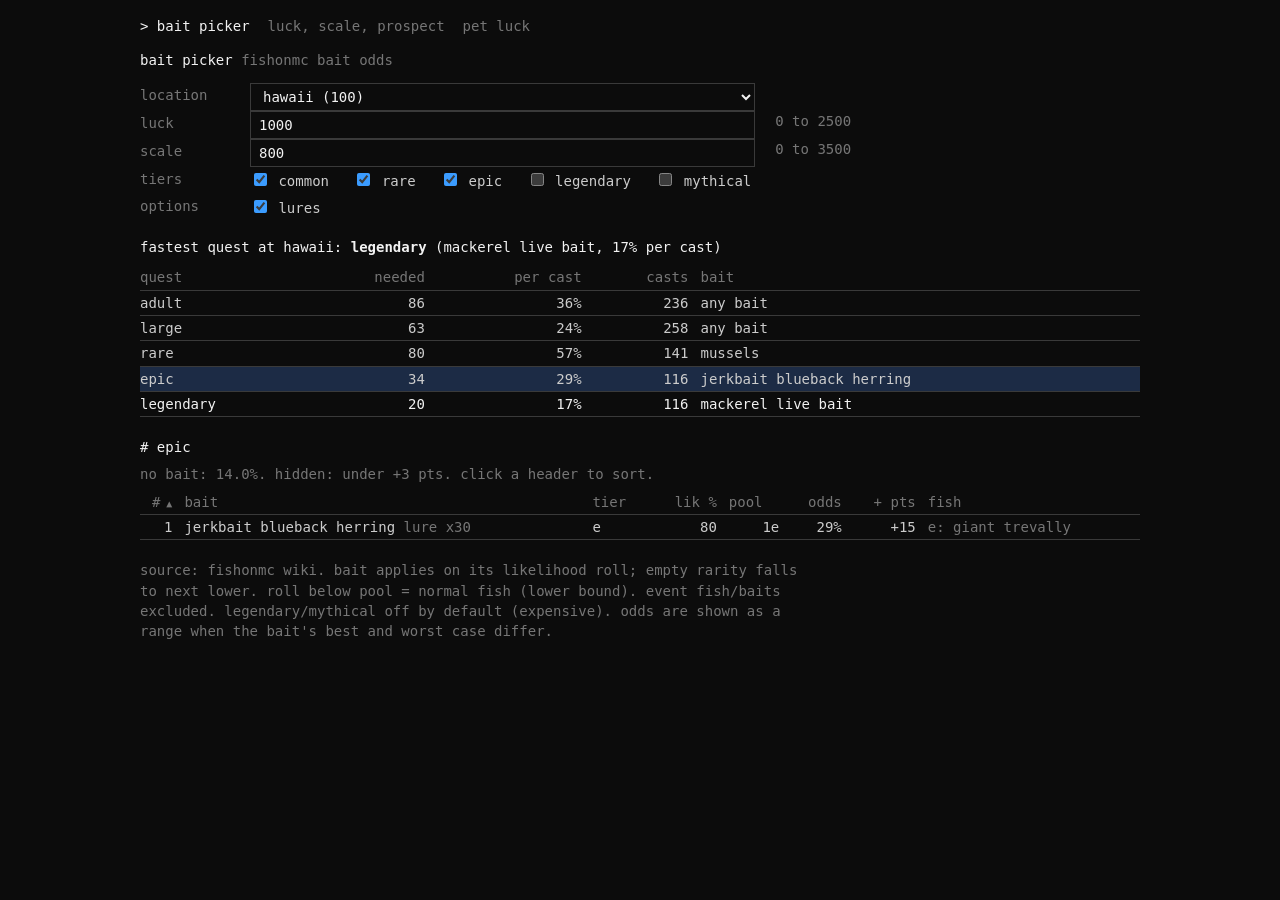
==== index.html @ 38101f25 "lowercase all text" ====
<!doctype html><html lang="en"><head><meta charset="utf-8"><title>bait picker</title>
<meta name="viewport" content="width=device-width,initial-scale=1">
<link rel="stylesheet" href="sheet.css?v=5"></head><body>
<div class="wrap">
<nav><a href="index.html" aria-current=page>Bait picker</a><a href="stats.html">Luck, scale, prospect</a><a href="petluck.html">Pet luck</a></nav>
<h1>Bait Picker <span class="hint">FishOnMC bait odds</span></h1>

<table class="inputs" aria-label="Inputs">
<tr><th scope="row"><label for="loc">Location</label></th><td><select id="loc"></select></td></tr>
<tr><th scope="row"><label for="luck">Luck</label></th><td><input id="luck" type="number" min="0" max="2500" step="25" value="1000" inputmode="numeric"></td><td class="hint" style="border:0;padding-left:8px">0 to 2500</td></tr>
<tr><th scope="row"><label for="scale">Scale</label></th><td><input id="scale" type="number" min="0" max="3500" step="25" value="800" inputmode="numeric"></td><td class="hint" style="border:0;padding-left:8px">0 to 3500</td></tr>
<tr><th scope="row">Tiers</th><td class="chk">
<label><input class="tier" data-t="C" type="checkbox" checked> Common</label>
<label><input class="tier" data-t="R" type="checkbox" checked> Rare</label>
<label><input class="tier" data-t="E" type="checkbox" checked> Epic</label>
<label><input class="tier" data-t="L" type="checkbox"> Legendary</label>
<label><input class="tier" data-t="M" type="checkbox"> Mythical</label></td></tr>
<tr><th scope="row">Options</th><td class="chk"><label><input id="lures" type="checkbox" checked> Lures</label></td></tr>
</table>

<p class="verdict" id="verdict" aria-live="polite"></p>
<div class="scroll"><table class="q" id="cmp" aria-label="Quest comparison"></table></div>

<div class="sec" id="listtitle"></div>
<p class="hint" id="listnote" style="margin:0 0 6px"></p>
<div class="scroll"><table id="list"></table></div>
<button class="more" id="more" hidden></button>

<p class="foot">Source: FishOnMC wiki. Bait applies on its likelihood roll; empty rarity falls to next lower. Roll below pool = normal fish (lower bound). Event fish/baits excluded. Legendary/Mythical off by default (expensive). Odds are shown as a range when the bait's best and worst case differ.</p>
</div>

<script>
const D = {"locs":[{"name":"Cypress Lake","water":"F","level":0,"fish":[["Bluegill",0,"Panfishes","Benthopelagic"],["Redear Sunfish",0,"Panfishes","Demersal"],["Green Sunfish",0,"Panfishes","Benthopelagic"],["Black Bullhead Catfish",0,"Catfishes","Demersal"],["Common Carp",0,"Carps","Benthopelagic"],["Black Crappie",1,"Panfishes","Benthopelagic"],["White Crappie",1,"Panfishes","Demersal"],["Spotted Bass",1,"Basses","Demersal"],["Grass Carp",1,"Carps","Demersal"],["Largemouth Bass",2,"Basses","Benthopelagic"],["Florida Bass",2,"Basses","Benthopelagic"],["Eyespot Bowfin",2,"Bowfins","Demersal"],["Channel Catfish",3,"Catfishes","Demersal"],["Flathead Catfish",4,"Catfishes","Demersal"]]},{"name":"Kenai River","water":"F","level":5,"fish":[["Cutthroat Trout",0,"Trouts","-"],["Pink Salmon",0,"Salmons","-"],["Arctic Grayling",0,"Trouts","-"],["Dolly Varden",0,"Trouts","-"],["Arctic Char",0,"Trouts","-"],["Inconnu",1,"Whitefishes","-"],["Burbot",1,"Cods","-"],["Sockeye Salmon",1,"Salmons","-"],["Rainbow Trout",1,"Trouts","-"],["Lake Trout",2,"Trouts","-"],["Coho Salmon",2,"Salmons","-"],["Chum Salmon",3,"Salmons","-"],["Steelhead",3,"Trouts","-"],["King Salmon",4,"Salmons","-"],["Northern Pike",4,"Pikes","-"]]},{"name":"Lake Biwa","water":"F","level":10,"fish":[["Ayu",0,"Smelts","Demersal"],["Biwa Gudgeon",0,"Gudgeons","Demersal"],["Japanese White Crucian Carp",0,"Carps","Demersal"],["Rock Catfish",0,"Catfishes","Demersal"],["Hasu",0,"Eurasian Minnows","Benthopelagic"],["Common Carp",1,"Carps","Benthopelagic"],["Red-spotted Masu Salmon",1,"Salmons","Benthopelagic"],["Round Crucian Carp",1,"Carps","Benthopelagic"],["Kirikuchi Char",1,"Trouts","Benthopelagic"],["Smallmouth Bass",1,"Basses","Benthopelagic"],["Largemouth Bass",2,"Basses","Benthopelagic"],["Masu Salmon",2,"Salmons","Benthopelagic"],["Whitespotted Char",2,"Trouts","Benthopelagic"],["Biwa Salmon",3,"Salmons","Demersal"],["Kunimasu Salmon",3,"Salmons","Benthopelagic"],["Giant Biwa Catfish",4,"Catfishes","Demersal"]]},{"name":"Murray River","water":"F","level":15,"fish":[["Rendahl's Tandan",0,"Catfishes","Demersal"],["Silver Tandan",0,"Catfishes","Demersal"],["Spangled Perch",0,"Grunters","Demersal"],["Bony Bream",0,"Shads","Pelagic"],["Silver Perch",0,"Grunters","Benthopelagic"],["Two-spined Blackfish",0,"Temperate Perches","Demersal"],["River Blackfish",1,"Temperate Perches","Benthopelagic"],["Macquarie Perch",1,"Temperate Perches","Benthopelagic"],["Eel Tailed Catfish",1,"Catfishes","Demersal"],["Australian Bass",1,"Temperate Perches","Demersal"],["Short-finned Eel",2,"Eels","Benthopelagic"],["Trout Cod",2,"Cods","Demersal"],["Estuary Perch",2,"Temperate Perches","Demersal"],["Speckled Longfin Eel",3,"Eels","Demersal"],["Golden Perch",3,"Temperate Perches","Demersal"],["Murray Cod",4,"Cods","Demersal"]]},{"name":"Everglades","water":"B","level":20,"fish":[["Gafftopsail Catfish",0,"Catfishes","Demersal"],["Atlantic Croaker",0,"Drums","Demersal"],["Spotted Sunfish",0,"Panfishes","Demersal"],["Spotted Bass",0,"Basses","Demersal"],["Shoal Bass",0,"Basses","Benthopelagic"],["Southern Flounder",1,"Flatfishes","Demersal"],["Mangrove Snapper",1,"Snappers","Reef"],["Florida Bass",1,"Basses","Benthopelagic"],["Ruddy Bowfin",2,"Bowfins","Demersal"],["Florida Gar",2,"Gars","Demersal"],["Spotted Seatrout",3,"Drums","Demersal"],["Red Drum",3,"Drums","Demersal"],["Black Drum",4,"Drums","Demersal"],["American Alligator",4,"Reptiles","Demersal"]]},{"name":"Key West","water":"S","level":30,"fish":[["White Grunt",0,"Grunts","Reef"],["Florida Pompano",0,"Jacks","Benthopelagic"],["Lane Snapper",0,"Snappers","Reef"],["Spanish Mackerel",0,"Mackerels","Pelagic"],["Yellowtail Snapper",0,"Snappers","Reef"],["Sheepshead",0,"Seabreams","Reef"],["Blue Runner",0,"Jacks","Reef"],["Schoolmaster Snapper",0,"Snappers","Reef"],["Mutton Snapper",1,"Snappers","Reef"],["Common Snook",1,"Snooks","Reef"],["Mangrove Snapper",1,"Snappers","Reef"],["Hogfish",1,"Wrasses","Reef"],["Crevalle Jack",1,"Jacks","Pelagic"],["Yellow Jack",1,"Jacks","Reef"],["Bonefish",1,"Tarpons","Reef"],["Bonnethead Shark",1,"Sharks","Reef"],["Black Grouper",2,"Groupers","Reef"],["Cobia",2,"Cobia","Reef"],["Wahoo",2,"Mackerels","Pelagic"],["Gag Grouper",2,"Groupers","Reef"],["King Mackerel",2,"Mackerels","Pelagic"],["Permit",2,"Jacks","Reef"],["Great Barracuda",3,"Barracudas","Reef"],["Nurse Shark",3,"Sharks","Reef"],["Mahi Mahi",3,"Mahimahis","Pelagic"],["Tarpon",4,"Tarpons","Reef"],["Bull Shark",4,"Sharks","Reef"],["Goliath Grouper",4,"Groupers","Reef"]]},{"name":"Toledo Bend","water":"F","level":40,"fish":[["Bluegill",0,"Panfishes","-"],["Redear Sunfish",0,"Panfishes","-"],["Green Sunfish",0,"Panfishes","-"],["Longear Sunfish",0,"Panfishes","-"],["Warmouth",0,"Panfishes","-"],["White Bass",0,"Basses","-"],["Black Crappie",0,"Panfishes","-"],["White Crappie",0,"Panfishes","-"],["Common Carp",1,"Carps","-"],["Largemouth Bass",1,"Basses","-"],["Florida Bass",1,"Basses","-"],["Striped Bass",1,"Basses","-"],["Freshwater Drum",1,"Drums","-"],["Grass Pickerel",1,"Pikes","-"],["Channel Catfish",1,"Catfishes","-"],["Redfin Pickerel",1,"Pikes","-"],["Spotted Gar",2,"Gars","-"],["Blue Catfish",2,"Catfishes","-"],["Chain Pickerel",2,"Pikes","-"],["Smallmouth Buffalo",2,"Suckers","-"],["Grass Carp",2,"Carps","-"],["Shovelnose Sturgeon",3,"Sturgeons","-"],["Bigmouth Buffalo",3,"Suckers","-"],["Longnose Gar",3,"Gars","-"],["Flathead Catfish",4,"Catfishes","-"],["Alligator Gar",4,"Gars","-"],["American Paddlefish",4,"Paddlefishes","-"]]},{"name":"Great Lakes","water":"F","level":50,"fish":[["Yellow Perch",0,"Panfishes","Benthopelagic"],["Brook Trout",0,"Trouts","Benthopelagic"],["Pumpkinseed",0,"Panfishes","Benthopelagic"],["Brown Bullhead Catfish",0,"Catfishes","Demersal"],["Yellow Bullhead Catfish",0,"Catfishes","Demersal"],["Cisco",0,"Whitefishes","Pelagic"],["White Perch",0,"Panfishes","Benthopelagic"],["Lake Whitefish",0,"Whitefishes","Benthopelagic"],["Pink Salmon",0,"Salmons","Demersal"],["Smallmouth Bass",1,"Basses","Benthopelagic"],["White Sucker",1,"Suckers","Demersal"],["Brown Trout",1,"Trouts","Pelagic"],["Freshwater Drum",1,"Drums","Demersal"],["Burbot",1,"Cods","Demersal"],["Channel Catfish",1,"Catfishes","Demersal"],["Largemouth Bass",1,"Basses","Benthopelagic"],["Atlantic Salmon",2,"Salmons","Benthopelagic"],["Lake Trout",2,"Trouts","Benthopelagic"],["Walleye",2,"Perches","Benthopelagic"],["Sauger",2,"Perches","Demersal"],["Northern Pike",2,"Pikes","Pelagic"],["Muskellunge",3,"Pikes","Demersal"],["Saugeye",3,"Perches","Demersal"],["Tiger Muskellunge",4,"Pikes","Demersal"],["Lake Sturgeon",4,"Sturgeons","Demersal"]]},{"name":"Danube River","water":"F","level":60,"fish":[["White Bream",0,"Eurasian Minnows","-"],["Roach",0,"Eurasian Minnows","-"],["European Perch",0,"Perches","-"],["Sichel",0,"Eurasian Minnows","-"],["Crucian Carp",0,"Carps","-"],["Tench",1,"Eurasian Minnows","-"],["Freshwater Bream",1,"Eurasian Minnows","-"],["Barbel",1,"Barbels","-"],["European Eel",2,"Eels","-"],["Asp",2,"Eurasian Minnows","-"],["Zander",2,"Perches","-"],["Sevruga Sturgeon",3,"Sturgeons","-"],["Sterlet Sturgeon",3,"Sturgeons","-"],["Common Sturgeon",3,"Sturgeons","-"],["Huchen",4,"Salmons","-"],["Wels Catfish",4,"Catfishes","-"],["Beluga Sturgeon",4,"Sturgeons","-"]]},{"name":"Oil Rig","water":"S","level":65,"fish":[["Red Snapper",0,"Snappers","Reef"],["Scamp Grouper",0,"Groupers","Reef"],["Red Grouper",0,"Groupers","Reef"],["Yellowfin Grouper",0,"Groupers","Reef"],["Greater Amberjack",1,"Jacks","Reef"],["Misty Grouper",1,"Groupers","Demersal"],["Snowy Grouper",1,"Groupers","Demersal"],["Almaco Jack",1,"Jacks","Pelagic"],["Cobia",2,"Cobia","Reef"],["Speckled Hind Grouper",2,"Groupers","Demersal"],["Great Northern Tilefish",2,"Tilefishes","Demersal"],["Wahoo",2,"Mackerels","Pelagic"],["Yellowfin Tuna",3,"Tunas","Pelagic"],["Warsaw Grouper",3,"Groupers","Demersal"],["Cubera Snapper",3,"Snappers","Reef"],["Oceanic Whitetip Shark",4,"Sharks","Pelagic"],["Blue Marlin",4,"Billfishes","Pelagic"]]},{"name":"Amazon River","water":"F","level":70,"fish":[["Red-bellied Piranha",0,"Carnivore Characins","Pelagic"],["Slopehead Catfish",0,"Catfishes","Pelagic"],["Jatuarana",0,"Brycons","Benthopelagic"],["Chachorro",0,"Predatory Characins","Benthopelagic"],["Oscar",0,"Cichlids","Benthopelagic"],["Matrinxa",0,"Brycons","Benthopelagic"],["Biara",0,"Predatory Characins","Pelagic"],["Black Banded Aracu",0,"Herbivore Characins","Benthopelagic"],["Three Spotted Aracu",0,"Herbivore Characins","Benthopelagic"],["Jacunda",0,"Cichlids","Benthopelagic"],["Redeye Piranha",0,"Carnivore Characins","Benthopelagic"],["Silver Piranha",0,"Carnivore Characins","Benthopelagic"],["Silver Drum",0,"Drums","Benthopelagic"],["Smooth Back River Stingray",1,"Rays","Benthopelagic"],["Butterfly Peacock Bass",1,"Cichlids","Benthopelagic"],["Speckled Peacock Bass",1,"Cichlids","Benthopelagic"],["Ripsaw Catfish",1,"Catfishes","Demersal"],["Tambaqui",1,"Herbivore Characins","Benthopelagic"],["Flat Whiskered Catfish",1,"Catfishes","Demersal"],["Bicuda",1,"Predatory Characins","Pelagic"],["Apapa",1,"Herrings","Pelagic"],["Sorubim Catfish",1,"Catfishes","Benthopelagic"],["Leopard Catfish",2,"Catfishes","Benthopelagic"],["Silver Arowana",2,"Bonytongues","Demersal"],["Trahira",2,"Predatory Characins","Benthopelagic"],["Payara",2,"Predatory Characins","Benthopelagic"],["Raspy River Stingray",2,"Rays","Benthopelagic"],["Redtail Catfish",2,"Catfishes","Demersal"],["Gilded Catfish",2,"Catfishes","Demersal"],["Ocellate River Stingray",3,"Rays","Benthopelagic"],["Dourada Catfish",3,"Catfishes","Demersal"],["Golden Dorado",3,"Predatory Characins","Benthopelagic"],["Bull Shark",3,"Sharks","Benthopelagic"],["Piraiba",4,"Catfishes","Demersal"],["Arapaima",4,"Bonytongues","Demersal"],["Electric Eel",4,"Eels","Benthopelagic"],["Black Caiman",4,"Reptiles","Benthopelagic"]]},{"name":"Mediterranean Sea","water":"S","level":80,"fish":[["Atlantic Chub Mackerel",0,"Mackerels","Pelagic"],["Saddled Seabream",0,"Seabreams","Benthopelagic"],["Painted Comber",0,"Seabasses","Demersal"],["Striped Red Mullet",0,"Goatfishes","Demersal"],["Rainbow Wrasse",0,"Wrasses","Reef"],["Atlantic Spotted Flounder",0,"Flatfishes","Demersal"],["Red Mullet",0,"Goatfishes","Demersal"],["Two-banded Seabream",0,"Seabreams","Benthopelagic"],["Sharpsnout Seabream",0,"Seabreams","Benthopelagic"],["Greater Weaver",0,"Weevers","Demersal"],["Red Scorpionfish",0,"Scorpionfishes","Demersal"],["Flathead Grey Mullet",0,"Mullets","Benthopelagic"],["Common Pandora",0,"Seabreams","Benthopelagic"],["Thicklip Grey Mullet",0,"Mullets","Demersal"],["Blue Runner",0,"Jacks","Reef"],["Brown Meagre",1,"Drums","Demersal"],["Gilthead Seabream",1,"Seabreams","Demersal"],["Red Porgy",1,"Seabreams","Benthopelagic"],["European Seabass",1,"Seabasses","Demersal"],["Atlantic Bonito",1,"Tunas","Pelagic"],["Bluespotted Seabream",1,"Seabreams","Benthopelagic"],["European Hake",1,"Cods","Demersal"],["Mediterranean Moray",1,"Eels","Reef"],["John Dory",1,"Dories","Benthopelagic"],["Spanish Ling",2,"Cods","Demersal"],["White Grouper",2,"Groupers","Demersal"],["Common Stingray",2,"Rays","Demersal"],["Blonde Skate",2,"Rays","Demersal"],["Dusky Grouper",2,"Groupers","Reef"],["Turbot",2,"Flatfishes","Demersal"],["Common Dentex",2,"Seabreams","Benthopelagic"],["Leerfish",2,"Jacks","Pelagic"],["Angelshark",3,"Sharks","Demersal"],["Mediterranean Spearfish",3,"Billfishes","Pelagic"],["European Monkfish",3,"Luminescents","Demersal"],["Meagre",3,"Drums","Benthopelagic"],["European Conger",3,"Eels","Demersal"],["Atlantic Bluefin Tuna",4,"Tunas","Pelagic"],["Common Guitarfish",4,"Rays","Demersal"],["Adriatic Sturgeon",4,"Sturgeons","Demersal"]]},{"name":"Cape Cod","water":"S","level":90,"fish":[["Black Sea Bass",0,"Seabasses","Reef"],["Atlantic Mackerel",0,"Mackerels","Pelagic"],["Winter Flounder",0,"Flatfishes","Demersal"],["Bluefish",0,"Seabasses","Pelagic"],["American Shad",0,"Shads","Pelagic"],["Haddock",1,"Cods","Demersal"],["Cusk",1,"Cods","Demersal"],["Summer Flounder",1,"Flatfishes","Demersal"],["Pollock",1,"Cods","Demersal"],["Atlantic Cod",2,"Cods","Benthopelagic"],["Striped Bass",2,"Seabasses","Demersal"],["Wolffish",2,"Wolffishes","Demersal"],["Blue Shark",2,"Sharks","Pelagic"],["Common Thresher",3,"Sharks","Pelagic"],["Atlantic Halibut",3,"Flatfishes","Demersal"],["Porbeagle Shark",3,"Sharks","Pelagic"],["Atlantic Bluefin Tuna",4,"Tunas","Pelagic"],["Shortfin Mako Shark",4,"Sharks","Pelagic"]]},{"name":"Nile River","water":"F","level":95,"fish":[["Assuan Labeo",0,"Carps","Benthopelagic"],["Bebe Mormyrid",0,"Elephantfishes","Demersal"],["African Butter Catfish",0,"Catfishes","Demersal"],["True Big-Scale Tetra",0,"Herbivore Characins","Pelagic"],["Giraffe Catfish",0,"Catfishes","Demersal"],["Redbelly Tilapia",0,"Cichlids","Benthopelagic"],["Mango Tilapia",0,"Cichlids","Demersal"],["Nile Bichir",1,"Bichirs","Demersal"],["Blue Tilapia",1,"Cichlids","Benthopelagic"],["Obscure Snakehead",1,"Snakeheads","Demersal"],["Elephant Snout",1,"Bonytongues","Demersal"],["African Carp",1,"Carps","Benthopelagic"],["Nile Tilapia",1,"Cichlids","Benthopelagic"],["Electric Catfish",2,"Catfishes","Benthopelagic"],["African Arowana",2,"Bonytongues","Pelagic"],["Nile Barb",2,"Carps","Benthopelagic"],["Aba",2,"Bonytongues","Demersal"],["Marbled Lungfish",2,"Lungfishes","Demersal"],["Elongate Tigerfish",3,"Predatory Characins","Pelagic"],["African Sharptooth Catfish",3,"Catfishes","Benthopelagic"],["Vundu",3,"Catfishes","Demersal"],["Nile Perch",4,"Lates Perches","Demersal"],["Nile Crocodile",4,"Reptiles","Benthopelagic"]]},{"name":"Hawaii","water":"S","level":100,"fish":[["Whitespotted Filefish",0,"Reef Fishes","Reef"],["Moorish Idol",0,"Reef Fishes","Reef"],["Raccoon Butterflyfish",0,"Reef Fishes","Reef"],["Bluestriped Snapper",0,"Snappers","Reef"],["Yellowfin Goatfish",0,"Goatfishes","Reef"],["Yellow Tang",0,"Reef Fishes","Reef"],["Hawaiian Pigfish",0,"Hogfishes","Reef"],["Rainbow Runner",0,"Jacks","Reef"],["Spotfin Flyingfish",1,"Flyingfishes","Pelagic"],["Orangemouth Lizardfish",1,"Reef Fishes","Reef"],["Reef Triggerfish",1,"Reef Fishes","Reef"],["Black Triggerfish",1,"Reef Fishes","Reef"],["Chinese Trumpet Fish",1,"Reef Fishes","Reef"],["Kawakawa",1,"Tunas","Pelagic"],["Whitetip Reef Shark",2,"Sharks","Reef"],["Giant Trevally",2,"Trevallies","Reef"],["Shortbill Spearfish",2,"Billfishes","Pelagic"],["Skipjack Tuna",2,"Tunas","Pelagic"],["Big Eye Tuna",3,"Tunas","Pelagic"],["Indo-Pacific Sailfish",3,"Billfishes","Pelagic"],["Spotted Eagleray",3,"Rays","Benthopelagic"],["Tiger Shark",4,"Sharks","Benthopelagic"],["Reef Manta Ray",4,"Rays","Benthopelagic"]]},{"name":"Lofoten Islands","water":"S","level":110,"fish":[["Whiting",0,"Cods","Benthopelagic"],["European Flounder",0,"Flatfishes","Demersal"],["Common Dab",0,"Flatfishes","Demersal"],["Blue Whiting",0,"Cods","Pelagic"],["Fourbeard Rockling",0,"Cods","Demersal"],["Witch Flounder",0,"Flatfishes","Demersal"],["Norway Pout",0,"Cods","Benthopelagic"],["Atlantic Herring",0,"Herrings","Benthopelagic"],["Atlantic Mackerel",0,"Mackerels","Pelagic"],["Haddock",1,"Cods","Demersal"],["European Pollack",1,"Cods","Benthopelagic"],["Saithe",1,"Cods","Demersal"],["Cusk",1,"Cods","Demersal"],["European Plaice",1,"Flatfishes","Demersal"],["Lumpfish",1,"Lumpfishes","Benthopelagic"],["Atlantic Salmon",2,"Salmons","Benthopelagic"],["Golden Redfish",2,"Scorpionfishes","Pelagic"],["Common Ling",2,"Cods","Demersal"],["Blue Ling",2,"Cods","Demersal"],["Greenland Halibut",2,"Flatfishes","Benthopelagic"],["Northern Wolffish",2,"Wolffishes","Benthopelagic"],["Atlantic Cod",3,"Cods","Benthopelagic"],["Opah",3,"Lampriformes","Pelagic"],["Porbeagle Shark",3,"Sharks","Pelagic"],["Spotted Wolffish",3,"Wolffishes","Demersal"],["Atlantic Halibut",4,"Flatfishes","Demersal"],["Greenland Shark",4,"Sharks","Benthopelagic"],["Atlantic Bluefin Tuna",4,"Tunas","Pelagic"]]},{"name":"Cairns","water":"S","level":120,"fish":[["Crimson Snapper",0,"Snappers","Reef"],["Doublespotted Queenfish",0,"Drums","Reef"],["Mangrove Red Snapper",0,"Snappers","Reef"],["Russell's Snapper",0,"Snappers","Reef"],["Malabar Blood Snapper",0,"Snappers","Reef"],["Camouflage Grouper",0,"Groupers","Reef"],["Greasy Grouper",0,"Groupers","Reef"],["Brown-marbled Grouper",0,"Groupers","Reef"],["Rusty Jobfish",0,"Snappers","Reef"],["Broad-barred King Mackerel",0,"Mackerels","Pelagic"],["Australian Bonito",0,"Tunas","Pelagic"],["Australian Spotted Mackerel",0,"Mackerels","Pelagic"],["Rainbow Runner",1,"Jacks","Reef"],["Whitetip Reef Shark",1,"Sharks","Reef"],["Pike Eel",1,"Eels","Demersal"],["Coral Trout",1,"Groupers","Reef"],["Yellowspotted Trevally",1,"Trevallies","Reef"],["Bluefin Trevally",1,"Trevallies","Reef"],["Golden Trevally",1,"Trevallies","Reef"],["Dusky Flathead",1,"Flatheads","Demersal"],["Bigeye Trevally",1,"Trevallies","Reef"],["Longtail Tuna",1,"Tunas","Pelagic"],["Red Emperor",2,"Snappers","Reef"],["Australasian Snapper",2,"Snappers","Reef"],["Bigfin Reef Squid",2,"Squids","Demersal"],["Potato Grouper",2,"Groupers","Reef"],["Gray Reef Shark",2,"Sharks","Reef"],["King Threadfin",2,"Threadfins","Demersal"],["Dogtooth Tuna",2,"Tunas","Reef"],["Giant Trevally",2,"Trevallies","Reef"],["Sand Tiger Shark",3,"Sharks","Reef"],["Silvertip Shark",3,"Sharks","Reef"],["Humphead Wrasse",3,"Wrasses","Reef"],["Indo-Pacific Sailfish",3,"Billfishes","Pelagic"],["Yellowfin Tuna",3,"Tunas","Pelagic"],["Oceanic Whitetip Shark",3,"Sharks","Pelagic"],["Striped Marlin",3,"Billfishes","Pelagic"],["Sicklefin Lemon Shark",4,"Sharks","Reef"],["Tiger Shark",4,"Sharks","Benthopelagic"],["Queensland Grouper",4,"Groupers","Reef"],["Southern Bluefin Tuna",4,"Tunas","Pelagic"],["Black Marlin",4,"Billfishes","Pelagic"]]}],"baits":[{"name":"Bread","kind":"bait","rar":"C","water":"F","lik":70,"size":0,"targets":["Carps","Eurasian Minnows","Suckers","Cichlids"]},{"name":"Dough Balls","kind":"bait","rar":"C","water":"F","lik":60,"size":0,"targets":["Carps","Cichlids"]},{"name":"Pink Salmon Roe","kind":"bait","rar":"C","water":"F","lik":60,"size":0,"targets":["Salmons"]},{"name":"Worms","kind":"bait","rar":"C","water":"F","lik":70,"size":0,"targets":["Panfishes","Drums","Perches","Eurasian Minnows","Barbels","Temperate Perches","Cichlids"]},{"name":"Zebra Mussels","kind":"bait","rar":"C","water":"F","lik":60,"size":0,"targets":["Catfishes","Drums"]},{"name":"Banana Chunks","kind":"bait","rar":"R","water":"F","lik":70,"size":0,"targets":["Herbivore Characins"]},{"name":"Chicken Nugget","kind":"bait","rar":"R","water":"F","lik":70,"size":1,"targets":["Catfishes"]},{"name":"Cut Shad","kind":"bait","rar":"R","water":"F","lik":75,"size":0,"targets":["Catfishes"]},{"name":"French Fry","kind":"bait","rar":"R","water":"F","lik":70,"size":0,"targets":["Catfishes","Carps"]},{"name":"Minnow Live Bait","kind":"bait","rar":"R","water":"F","lik":75,"size":0,"targets":["Basses","Pikes","Perches"]},{"name":"Nightcrawler","kind":"bait","rar":"R","water":"F","lik":80,"size":0,"targets":["Panfishes","Eurasian Minnows","Temperate Perches","Perches","Basses","Trouts","Drums"]},{"name":"Shiner Live Bait","kind":"bait","rar":"R","water":"F","lik":75,"size":0,"targets":["Basses","Pikes"]},{"name":"Small Chunk Of Meat","kind":"bait","rar":"R","water":"F","lik":75,"size":2,"targets":["Catfishes","Eels","Rays","Reptiles"]},{"name":"Sweet Corn","kind":"bait","rar":"R","water":"F","lik":70,"size":0,"targets":["Carps","Suckers"]},{"name":"Trout Dough","kind":"bait","rar":"R","water":"F","lik":70,"size":0,"targets":["Trouts"]},{"name":"Chicken Liver","kind":"bait","rar":"E","water":"F","lik":80,"size":2,"targets":["Catfishes"]},{"name":"Chinook Salmon Roe","kind":"bait","rar":"E","water":"F","lik":80,"size":0,"targets":["Salmons"]},{"name":"Cut Bream","kind":"bait","rar":"E","water":"F","lik":80,"size":2,"targets":["Catfishes","Eels"]},{"name":"Cut Carp","kind":"bait","rar":"E","water":"F","lik":80,"size":2,"targets":["Catfishes","Gars"]},{"name":"Cut Roach","kind":"bait","rar":"E","water":"F","lik":80,"size":2,"targets":["Zander","Northern Pike"]},{"name":"Nightcrawlers","kind":"bait","rar":"E","water":"F","lik":85,"size":3,"targets":["Sturgeons","Catfishes"]},{"name":"Shad Live Bait","kind":"bait","rar":"E","water":"F","lik":80,"size":1,"targets":["Basses"]},{"name":"Carp Head","kind":"bait","rar":"L","water":"F","lik":90,"size":4,"targets":["Catfishes","Gars"]},{"name":"Large Chunk Of Meat","kind":"bait","rar":"L","water":"F","lik":90,"size":4,"targets":["Bonytongues","Sharks"]},{"name":"Rotten Chicken","kind":"bait","rar":"L","water":"F","lik":90,"size":3,"targets":["American Alligator","Black Caiman","Nile Crocodile"]},{"name":"Clam","kind":"bait","rar":"C","water":"S","lik":65,"size":0,"targets":["Seabreams","Snappers","Reef Fishes","Drums"]},{"name":"Grass Shrimp","kind":"bait","rar":"C","water":"S","lik":0,"size":0,"targets":["*"]},{"name":"Sand Flea","kind":"bait","rar":"C","water":"S","lik":70,"size":0,"targets":["Jacks","Seabreams","Drums"]},{"name":"Sand Shrimp","kind":"bait","rar":"C","water":"S","lik":60,"size":0,"targets":["Flatfishes","Surfperches","Drums","Seabreams"]},{"name":"Sand Worm","kind":"bait","rar":"C","water":"S","lik":60,"size":0,"targets":["Wrasses","Mullets","Surfperches","Drums","Seabasses"]},{"name":"Scallop","kind":"bait","rar":"C","water":"S","lik":65,"size":0,"targets":["Seabreams","Snappers","Reef Fishes"]},{"name":"Small Cut Squid","kind":"bait","rar":"C","water":"S","lik":70,"size":0,"targets":["Snappers","Flatfishes","Seabasses","Grunts","Jacks","Seabreams","Mullets"]},{"name":"Cut Octopus","kind":"bait","rar":"R","water":"S","lik":80,"size":0,"targets":["@Demersal"]},{"name":"Fiddler Crab","kind":"bait","rar":"R","water":"S","lik":70,"size":0,"targets":["Drums","Seabreams"]},{"name":"Herring Live Bait","kind":"bait","rar":"R","water":"S","lik":75,"size":0,"targets":["Flatfishes","Seabasses","Cods"]},{"name":"Medium Cut Squid","kind":"bait","rar":"R","water":"S","lik":75,"size":0,"targets":["Mackerels","Snooks","Tarpons","Groupers","Wrasses"]},{"name":"Menhaden Live Bait","kind":"bait","rar":"R","water":"S","lik":75,"size":0,"targets":["Jacks","Mackerels"]},{"name":"Mullet Live Bait","kind":"bait","rar":"R","water":"S","lik":75,"size":0,"targets":["Seabasses","Groupers","Eels","Jacks"]},{"name":"Mussels","kind":"bait","rar":"R","water":"S","lik":75,"size":0,"targets":["Seabreams","Snappers","Reef Fishes","Drums"]},{"name":"Small Chunk Of Bonito Cutbait","kind":"bait","rar":"R","water":"S","lik":70,"size":0,"targets":["Snappers","Jacks"]},{"name":"White Shrimp","kind":"bait","rar":"R","water":"S","lik":75,"size":0,"targets":["Seabreams","Snappers","Jacks","Grunts","Wrasses","Reef Fishes"]},{"name":"Cut Mullet","kind":"bait","rar":"E","water":"S","lik":85,"size":0,"targets":["Cobia","Jacks","Groupers","Seabasses"]},{"name":"Mackerel Live Bait","kind":"bait","rar":"E","water":"S","lik":80,"size":0,"targets":["Billfishes","Trevallies","Tunas"]},{"name":"Pinfish Live Bait","kind":"bait","rar":"E","water":"S","lik":80,"size":0,"targets":["Cubera Snapper","Cobia","Greater Amberjack","Red Drum","Common Snook","Spotted Seatrout","Great Barracuda"]},{"name":"Sardine Live Bait","kind":"bait","rar":"E","water":"S","lik":80,"size":0,"targets":["Snappers"]},{"name":"Ballyhoo Live Bait","kind":"bait","rar":"L","water":"S","lik":95,"size":0,"targets":["@Pelagic"]},{"name":"Bonito Live Bait","kind":"bait","rar":"L","water":"S","lik":90,"size":0,"targets":["Trevallies","Billfishes","Sharks"]},{"name":"Cownose Ray Cutbait","kind":"bait","rar":"L","water":"S","lik":90,"size":3,"targets":["Sharks"]},{"name":"Large Chunk Of Bonito Cutbait","kind":"bait","rar":"L","water":"S","lik":90,"size":4,"targets":["Sharks"]},{"name":"Large Cut Squid","kind":"bait","rar":"L","water":"S","lik":90,"size":0,"targets":["Sharks","Groupers","Tunas"]},{"name":"Salmon Head","kind":"bait","rar":"L","water":"S","lik":90,"size":3,"targets":["Atlantic Halibut","Pacific Halibut"]},{"name":"Bardi Grub","kind":"bait","rar":"R","water":"Murray River","lik":75,"size":0,"targets":["Murray Cod","Golden Perch","Silver Perch","Trout Cod"]},{"name":"Chicken Scraps","kind":"bait","rar":"R","water":"Amazon River","lik":70,"size":0,"targets":["Carnivore Characins"]},{"name":"Cut Piranha","kind":"bait","rar":"R","water":"Amazon River","lik":70,"size":2,"targets":["Catfishes","Rays"]},{"name":"Sand Eel","kind":"bait","rar":"R","water":"Cape Cod","lik":75,"size":0,"targets":["Striped Bass","Bluefish","Winter Flounder","Summer Flounder"]},{"name":"Florida Crawfish","kind":"bait","rar":"E","water":"Everglades","lik":85,"size":0,"targets":["Basses","Drums","Catfishes"]},{"name":"Lambari Live Bait","kind":"bait","rar":"E","water":"Amazon River","lik":80,"size":0,"targets":["Predatory Characins"]},{"name":"Louisiana Crawfish","kind":"bait","rar":"E","water":"Toledo Bend","lik":85,"size":0,"targets":["Basses","Drums","Catfishes"]},{"name":"Mozzarella Cube","kind":"bait","rar":"E","water":"Murray River","lik":80,"size":0,"targets":["Murray Cod"]},{"name":"Rusty Crawfish","kind":"bait","rar":"E","water":"Great Lakes","lik":80,"size":0,"targets":["Basses","Perches"]},{"name":"Yabby Crawfish","kind":"bait","rar":"E","water":"Murray River","lik":80,"size":0,"targets":["Murray Cod","Trout Cod","Golden Perch"]},{"name":"Murray Crawfish","kind":"bait","rar":"L","water":"Murray River","lik":90,"size":4,"targets":["Cods"]},{"name":"Crankbait (Tiger Craw / Smokin' Shad)","kind":"lure","rar":"R","water":"F","lik":70,"size":2,"targets":["Basses"]},{"name":"Roostertail Fire Tiger","kind":"lure","rar":"R","water":"F","lik":80,"size":1,"targets":["Basses","Panfishes","Trouts","Perches","Temperate Perches","Pikes"]},{"name":"Roostertail Bubblegum","kind":"lure","rar":"R","water":"F","lik":70,"size":1,"targets":["Trouts","Panfishes"]},{"name":"Roostertail White Chartreuse","kind":"lure","rar":"R","water":"F","lik":70,"size":1,"targets":["Largemouth Bass","Smallmouth Bass","Sauger","Walleye"]},{"name":"Crankbait Bluegill","kind":"lure","rar":"E","water":"F","lik":80,"size":1,"targets":["Basses","Perches","Pikes"]},{"name":"Spinner Bait Chartreuse","kind":"lure","rar":"E","water":"F","lik":80,"size":2,"targets":["Northern Pike","Muskellunge","Tiger Muskellunge"]},{"name":"Frog Leopard","kind":"lure","rar":"E","water":"F","lik":80,"size":2,"targets":["Largemouth Bass","Florida Bass"]},{"name":"Spinnerbait White Shad","kind":"lure","rar":"L","water":"F","lik":90,"size":2,"targets":["Basses"]},{"name":"Spinner Bait Golden Shiner","kind":"lure","rar":"L","water":"F","lik":90,"size":2,"targets":["Northern Pike","Muskellunge","Tiger Muskellunge"]},{"name":"Frog Rainforest Yellow","kind":"lure","rar":"L","water":"F","lik":90,"size":2,"targets":["Largemouth Bass","Florida Bass"]},{"name":"Glide Bait Rainbow Trout","kind":"lure","rar":"L","water":"F","lik":100,"size":3,"targets":["Smallmouth Bass","Lake Trout","Northern Pike","Muskellunge","Tiger Muskellunge"]},{"name":"Diving Plug Olive","kind":"lure","rar":"L","water":"F","lik":100,"size":3,"targets":["Largemouth Bass","Smallmouth Bass","Speckled Peacock Bass","Butterfly Peacock Bass"]},{"name":"Diving Plug Fire Tiger / Banana","kind":"lure","rar":"L","water":"F","lik":100,"size":0,"targets":["Northern Pike","Zander","Golden Perch","Murray Cod","Speckled Peacock Bass","Butterfly Peacock Bass","Trahira"]},{"name":"Popper Black Magic","kind":"lure","rar":"L","water":"F","lik":100,"size":0,"targets":["Largemouth Bass","Smallmouth Bass"]},{"name":"Popper Ghost","kind":"lure","rar":"L","water":"F","lik":100,"size":0,"targets":["Northern Pike","Muskellunge","Tiger Muskellunge"]},{"name":"Glide Bait Crystal","kind":"lure","rar":"M","water":"F","lik":100,"size":5,"targets":["Northern Pike","Muskellunge","Tiger Muskellunge"]},{"name":"Glide Bait Bluegill","kind":"lure","rar":"M","water":"F","lik":100,"size":5,"targets":["Largemouth Bass","Smallmouth Bass"]},{"name":"Bucktail Jig Chartreuse","kind":"lure","rar":"E","water":"S","lik":80,"size":0,"targets":["Common Snook","Red Drum","Spotted Seatrout"]},{"name":"Bucktail Jig Dark Shad","kind":"lure","rar":"E","water":"S","lik":80,"size":0,"targets":["Spotted Seatrout","Striped Bass","Bluefish"]},{"name":"Bucktail Jig Ghost","kind":"lure","rar":"E","water":"S","lik":90,"size":0,"targets":["Common Snook","Spotted Seatrout","Red Drum","Striped Bass","Bluefish","Cobia","Mangrove Snapper","Mutton Snapper"]},{"name":"Jerkbait Blueback Herring","kind":"lure","rar":"E","water":"S","lik":80,"size":0,"targets":["Trevallies","Tarpons","Snooks","Mackerels"]},{"name":"Jerkbait Redhead","kind":"lure","rar":"E","water":"S","lik":80,"size":0,"targets":["Common Snook","Red Drum"]},{"name":"Saltwater Spoon Gold","kind":"lure","rar":"E","water":"S","lik":80,"size":0,"targets":["Barracudas","Mackerels","Jacks","Seabasses"]},{"name":"Saltwater Spoon Silver","kind":"lure","rar":"E","water":"S","lik":85,"size":0,"targets":["Barracudas","Mackerels","Jacks","Seabasses","Drums"]},{"name":"Jerkbait Mullet","kind":"lure","rar":"L","water":"S","lik":90,"size":0,"targets":["Trevallies","Tarpons","Snooks","Mackerels"]},{"name":"Marlin Lure Blue","kind":"lure","rar":"L","water":"S","lik":90,"size":0,"targets":["Tunas"]},{"name":"Marlin Lure Mini Mahi","kind":"lure","rar":"L","water":"S","lik":90,"size":0,"targets":["Mahimahis"]},{"name":"Marlin Lure Purple","kind":"lure","rar":"L","water":"S","lik":90,"size":0,"targets":["Billfishes"]},{"name":"Marlin Lure Blue Green","kind":"lure","rar":"M","water":"S","lik":100,"size":5,"targets":["Billfishes"]},{"name":"Frog Dark Rainforest","kind":"lure","rar":"E","water":"Amazon River","lik":80,"size":2,"targets":["Butterfly Peacock Bass","Speckled Peacock Bass"]},{"name":"Spinner Bait Lime","kind":"lure","rar":"L","water":"Murray River","lik":90,"size":2,"targets":["Murray Cod"]},{"name":"Popper Volcano","kind":"lure","rar":"L","water":"Amazon River","lik":100,"size":0,"targets":["Speckled Peacock Bass","Butterfly Peacock Bass"]}]};
const RN=["Common","Rare","Epic","Legendary","Mythical"], RL=["C","R","E","L","M"];
const TIER={C:0,R:1,E:2,L:3,M:4};
const USES=[["Crankbait (Tiger",30],["Roostertail",20],["Crankbait Bluegill",30],["Spinner Bait Chartreuse",50],["Frog Leopard",30],["Spinnerbait White Shad",50],["Spinner Bait Golden",50],["Frog Rainforest",30],["Glide Bait",50],["Diving Plug",40],["Popper",40],["Bucktail",25],["Jerkbait",30],["Saltwater Spoon",25],["Marlin Lure Blue Green",50],["Marlin Lure",30],["Frog Dark",30],["Spinner Bait Lime",50]];
const uses=n=>{for(const [k,v] of USES) if(n.startsWith(k)) return v;};
const ALIAS={"Spotted Sea Trout":"Spotted Seatrout"};
const $=id=>document.getElementById(id);
const pct=x=>(x*100).toFixed(x>=0.095||x===0?0:1)+"%";
const pct1=x=>(x*100).toFixed(1)+"%";

function odds(l){let p=[55-l*.02,30+l*.002,10+l*.004,4+l*.006,1+l*.008].map(x=>Math.max(0,x));const s=p.reduce((a,b)=>a+b,0);return p.map(x=>x/s);}
function sizeOdds(s){
  let baby,juv,adult;
  if(s<=1052){baby=20-s*.019;juv=40-s*.008;adult=30+s*.008;}
  else if(s<=2222){baby=0;juv=60-s*.027;adult=30+s*.008;}
  else{baby=0;juv=0;adult=90-s*.019;}
  const large=9.98+s*.018, gig=.02+s*.001;
  let a=[baby,juv,adult,large,gig].map(x=>Math.max(0,x)/100);
  const t=a.reduce((x,y)=>x+y,0);return a.map(x=>x/t);
}
const matches=(t,f)=>t==="*"||(t[0]==="@"?f[3]===t.slice(1):(t==="Peacock Bass species"?f[0].includes("Peacock Bass"):(t===f[2]||t===f[0]||ALIAS[t]===f[0])));
function usable(b,loc){const w=loc.water;if(b.water==="F"||b.water==="S")return w==="B"||w===b.water;return b.water===loc.name;}
function pool(b,loc){const cnt=[0,0,0,0,0],names=[[],[],[],[],[]];
  for(const f of loc.fish){if(b.targets.some(t=>matches(t,f))){cnt[f[1]]++;names[f[1]].push(f[0]);}}return {cnt,names};}
function outcome(cnt,lik,luck){
  // zeb (fishonmc staff): the rarity is rolled first, then the likelihood is checked. Pool fish at that rarity are used, else the next lower rarity with one. A roll below the whole pool only reaches higher rarities 'at a much lesser chance' (no number given, so UP=0), else a normal fish of the rolled rarity.
  const UP=0;
  const p=odds(luck),L=lik/100;
  const res=[0,1,2,3,4].map(r=>{for(let q=r;q>=0;q--) if(cnt[q]>0) return q;return null;});
  const low=cnt.findIndex(n=>n>0);
  const fl=[0,0,0,0,0];
  for(let r=0;r<5;r++){
    if(res[r]!==null){fl[res[r]]+=L*p[r];fl[r]+=(1-L)*p[r];}
    else{const q=L*Math.pow(UP,low-r);fl[low]+=q*p[r];fl[r]+=(1-q)*p[r];}
  }
  return {fl,ce:fl.slice()};
}
const poolStr=c=>c.map((n,i)=>n?n+RL[i]:"").filter(Boolean).join(" ")||"-";
let state={quest:"Epic",showAll:false,sort:"rk",dir:1};
const XPCAP=31.62, xpMax=l=>Math.min(XPCAP,21.714+0.2093*l+0.0266*l*l);
const KCAT={Epic:[0.553,1.2],Rare:[1.303,1.2],Adult:[3.665,0.92],Large:[2.675,0.92],Legendary:[0.738,1]};
const modelReq=(q,l)=>KCAT[q]?Math.min(q==="Legendary"?20:1e9,Math.round(KCAT[q][0]*Math.pow(xpMax(l),KCAT[q][1]))):"";
const QUESTS=["Adult","Large","Rare","Epic","Legendary"];
const QX={Rare:1,Epic:2,Legendary:3};

const tiersOn=()=>{const o={};document.querySelectorAll(".tier").forEach(c=>o[c.dataset.t]=c.checked);return o;};
function candidates(loc,luck,X,lures){
  const T=tiersOn();
  const base=odds(luck)[X];const rows=[];
  for(const b of D.baits){
    if(!usable(b,loc)||b.lik===0) continue; if(!lures&&b.kind==="lure") continue; if(!T[b.rar]) continue;
    const {cnt,names}=pool(b,loc); if(!cnt.some(n=>n)) continue;
    const o=outcome(cnt,b.lik,luck);
    rows.push({b,cnt,names,fl:o.fl[X],ce:o.ce[X],mid:(o.fl[X]+o.ce[X])/2,base});
  }
  const g=new Map();
  for(const r of rows){const k=[r.cnt.join(),r.b.lik,r.b.rar,r.b.kind].join("|");if(!g.has(k)){r.alts=[];g.set(k,r);}else g.get(k).alts.push(r.b.name);}
  const reps=[...g.values()];
  reps.sort((a,b)=>b.mid-a.mid||TIER[a.b.rar]-TIER[b.b.rar]||a.b.name.localeCompare(b.b.name));
  return reps;
}

// typed number: out of range or empty shows red, the calculation uses the clamped value
function readNum(id){
  const el=$(id),lo=+el.min,hi=+el.max,raw=el.value.trim(),v=Number(raw);
  const ok=raw!==""&&isFinite(v)&&v>=lo&&v<=hi;
  el.classList.toggle("bad",!ok);
  return Math.min(hi,Math.max(lo,isFinite(v)&&raw!==""?v:lo));
}
const esc=s=>String(s).replace(/[&<>"]/g,c=>({"&":"&amp;","<":"&lt;",">":"&gt;",'"':"&quot;"}[c]));
const COLS=[["rk","#",1],["name","Bait",0],["tier","Tier",0],["lik","Lik %",1],["pool","Pool",0],["odds","Odds",1],["up","+ pts",1],["fish","Fish",0]];

function saveHash(){
  const p=new URLSearchParams({loc:$("loc").value,luck:$("luck").value,scale:$("scale").value,
    tiers:RL.filter(t=>document.querySelector(`.tier[data-t=${t}]`).checked).join(""),lures:$("lures").checked?1:0,quest:state.quest});
  try{history.replaceState(null,"","#"+p);}catch(e){}
}
function loadHash(){
  const p=new URLSearchParams(location.hash.slice(1));
  if(p.has("loc")&&D.locs.some(l=>l.name===p.get("loc"))) $("loc").value=p.get("loc");
  if(p.has("luck")) $("luck").value=p.get("luck");
  if(p.has("scale")) $("scale").value=p.get("scale");
  if(p.has("tiers")) document.querySelectorAll(".tier").forEach(c=>c.checked=p.get("tiers").includes(c.dataset.t));
  if(p.has("lures")) $("lures").checked=p.get("lures")==="1";
  if(QUESTS.includes(p.get("quest"))) state.quest=p.get("quest");
}

function render(){
  const loc=D.locs.find(l=>l.name===$("loc").value), luck=readNum("luck"), scale=readNum("scale");
  const lures=$("lures").checked;
  const lvl=15;
  const req={};for(const q of QUESTS) req[q]=modelReq(q,lvl);
  const so=sizeOdds(scale), ro=odds(luck);
  const adult=so[2], large=so[3];

  const best={};
  for(const q of ["Rare","Epic","Legendary"]){const c=candidates(loc,luck,QX[q],lures);const base=ro[QX[q]];
    best[q]=c.length&&c[0].mid>base+.0005?{val:c[0].mid,name:c[0].b.name}:{val:base,name:"no bait beats the base odds"};}
  const vals={Adult:adult,Large:large,Rare:best.Rare.val,Epic:best.Epic.val,Legendary:best.Legendary.val};
  const casts={};for(const q of QUESTS) casts[q]=req[q]/vals[q];
  const known=QUESTS.filter(q=>isFinite(casts[q])&&vals[q]>0);
  const top=known.length?known.reduce((a,b)=>casts[b]<casts[a]?b:a):Object.keys(vals).reduce((a,b)=>vals[b]>vals[a]?b:a);

  const how=(top==="Adult"||top==="Large")?"no bait":best[top].name;
  $("verdict").innerHTML=`Fastest quest at ${esc(loc.name)}: <strong>${top}</strong> (${esc(how)}, ${pct(vals[top])} per cast)`;

  $("cmp").innerHTML=`<thead><tr><th>Quest</th><th class="n">Needed</th><th class="n">Per cast</th><th class="n">Casts</th><th>Bait</th></tr></thead><tbody>`+
    QUESTS.map(q=>`<tr data-q="${q}" tabindex="0" aria-selected="${q===state.quest}"${q===top?' class="top"':""}><td>${q}</td><td class="n">${req[q]}</td><td class="n">${pct(vals[q])}</td><td class="n">${isFinite(casts[q])?Math.round(casts[q]):"-"}</td><td>${q==="Adult"||q==="Large"?"any bait":esc(best[q].name)}</td></tr>`).join("")+`</tbody>`;
  document.querySelectorAll("#cmp tbody tr").forEach(r=>{
    const pick=()=>{state.quest=r.dataset.q;state.showAll=false;render();};
    r.onclick=pick;r.onkeydown=e=>{if(e.key==="Enter"||e.key===" "){e.preventDefault();pick();}};});

  const q=state.quest;
  $("listtitle").textContent=q;
  const L=$("list"), more=$("more");
  if(q==="Adult"||q==="Large"){
    $("listnote").textContent=`No bait effect on size. ${pct1(q==="Adult"?adult:large)} of casts.`;
    L.innerHTML="";more.hidden=true;saveHash();return;
  }
  const X=QX[q], c=candidates(loc,luck,X,lures), base=ro[X];
  $("listnote").textContent=`No bait: ${pct1(base)}. Hidden: under +3 pts. Click a header to sort.`;
  const rows=c.filter(r=>r.mid-base>=.03).map((r,i)=>({r,rk:i+1,name:r.b.name,tier:TIER[r.b.rar],lik:r.b.lik,pool:poolStr(r.cnt),odds:r.mid,up:r.mid-base,
    fish:RL.map((t,k)=>r.names[k].length?t+": "+r.names[k].join(", "):"").filter(Boolean).join(" · ")+(r.alts.length?" · same: "+r.alts.join(", "):"")}));
  rows.sort((a,b)=>{const x=a[state.sort],y=b[state.sort];return (typeof x==="string"?x.localeCompare(y):x-y)*state.dir||a.rk-b.rk;});
  const lim=state.showAll?rows.length:12;
  L.innerHTML=`<thead><tr>`+COLS.map(([k,t,n])=>`<th class="s${n?" n":""}" data-k="${k}" tabindex="0"${state.sort===k?` aria-sort="${state.dir>0?"ascending":"descending"}"`:""}>${t}</th>`).join("")+`</tr></thead><tbody>`+
    (rows.slice(0,lim).map(({r,rk,name,tier,lik,pool,odds,up,fish})=>{const rng=Math.abs(r.ce-r.fl)>.005;
      return `<tr><td class="n">${rk}</td><td>${esc(name)}${r.b.kind==="lure"?` <span class="hint">lure x${uses(name)}</span>`:""}</td><td>${RL[tier]}</td><td class="n">${lik}</td><td class="n">${pool}</td><td class="n">${rng?pct(r.fl)+" to "+pct(r.ce):pct(r.fl)}</td><td class="n">+${(up*100).toFixed(0)}</td><td class="fish">${esc(fish)}</td></tr>`;}).join("")||`<tr><td colspan="8" class="hint">Nothing beats base odds</td></tr>`)+`</tbody>`;
  L.querySelectorAll("th.s").forEach(h=>{
    const go=()=>{const k=h.dataset.k;if(state.sort===k)state.dir=-state.dir;else{state.sort=k;state.dir=(k==="name"||k==="tier"||k==="pool"||k==="rk")?1:-1;}render();};
    h.onclick=go;h.onkeydown=e=>{if(e.key==="Enter")go();};});
  if(rows.length>12){more.hidden=false;more.textContent=state.showAll?"Top 12":`All ${rows.length}`;more.onclick=()=>{state.showAll=!state.showAll;render();};}else more.hidden=true;
  saveHash();
}
$("loc").innerHTML=D.locs.map(l=>`<option value="${esc(l.name)}">${esc(l.name)} (${l.level})</option>`).join("");
$("loc").value="Hawaii";
loadHash();
document.querySelectorAll(".tier").forEach(c=>c.addEventListener("input",()=>{state.showAll=false;render();}));
for(const id of ["loc","luck","scale","lures"]) $(id).addEventListener("input",()=>{state.showAll=false;render();});
render();
</script>
</body></html>
---- sheet.css ----
:root{color-scheme:dark;--bg:#0c0c0c;--fg:#cccccc;--muted:#767676;--line:#3a3a3a;--head:#0c0c0c;--sel:#1c2b45;--bad:#ff5f56;--cell:#0c0c0c;--acc:#3b9cff;--hl:#f2f2f2}
*{box-sizing:border-box}
body{text-transform:lowercase;margin:0;padding:16px;background:var(--bg);color:var(--fg);font:14px/1.45 Consolas,"Cascadia Mono",Menlo,"DejaVu Sans Mono",ui-monospace,monospace}
.wrap{max-width:1000px;margin:0 auto}
h1{font-size:14px;margin:0 0 12px;font-weight:400;color:var(--hl)}
nav{display:flex;flex-wrap:wrap;gap:4px 18px;margin:0 0 14px}
nav a{color:var(--muted);text-decoration:none}
nav a:hover{color:var(--hl)}
nav a[aria-current]{color:var(--hl)}
nav a[aria-current]::before{content:"> "}
table{border-collapse:collapse;width:100%}
th,td{border:0;border-bottom:1px solid var(--line);padding:2px 12px 2px 0;text-align:left;vertical-align:top}
th{font-weight:400;color:var(--muted);white-space:nowrap}
th.n,td.n,.num{text-align:right;font-variant-numeric:tabular-nums}
th.s{cursor:pointer;user-select:none}
th.s:hover{color:var(--hl)}
th.s[aria-sort=ascending]::after{content:" \25B2";font-size:10px}
th.s[aria-sort=descending]::after{content:" \25BC";font-size:10px}
.inputs{width:auto;margin-bottom:16px}
.inputs th,.inputs td{border:0}
.inputs th{width:110px}
.inputs td{padding:0 12px 0 0}
.inputs input[type=number],.inputs select{width:100%;min-width:200px;border:1px solid var(--line);border-radius:0;padding:3px 8px;background:var(--cell);color:var(--hl);font:inherit;text-transform:inherit;height:28px}
.inputs input:focus,.inputs select:focus{outline:1px solid var(--acc);outline-offset:-1px}
.inputs input.bad{border-color:var(--bad);color:var(--bad)}
.inputs td.chk{padding:3px 0}
.inputs td.chk label{margin-right:16px;white-space:nowrap}
.inputs td.hint,.inputs td.hint[style]{border:0;padding-left:0}
input[type=checkbox]{accent-color:var(--acc)}
.hint{color:var(--muted)}
.verdict{margin:0 0 8px;color:var(--hl)}
.q tbody tr{cursor:pointer}
.q tbody tr:hover{background:#161616}
.q tbody tr[aria-selected=true]{background:var(--sel)}
.q tr.top td{color:var(--hl)}
.sec{margin:20px 0 6px;color:var(--hl)}
.sec::before{content:"# "}
.scroll{overflow-x:auto}
tr.you td{background:var(--sel);color:var(--hl)}
.fish{color:var(--muted)}
.more{margin-top:8px;font:inherit;padding:2px 10px;border:1px solid var(--line);border-radius:0;background:var(--bg);color:var(--fg);cursor:pointer}
.more:hover{color:var(--hl);border-color:var(--muted)}
.foot{color:var(--muted);max-width:80ch;margin-top:20px}
::selection{background:var(--sel)}
@media (prefers-reduced-motion:reduce){*{transition:none!important}}
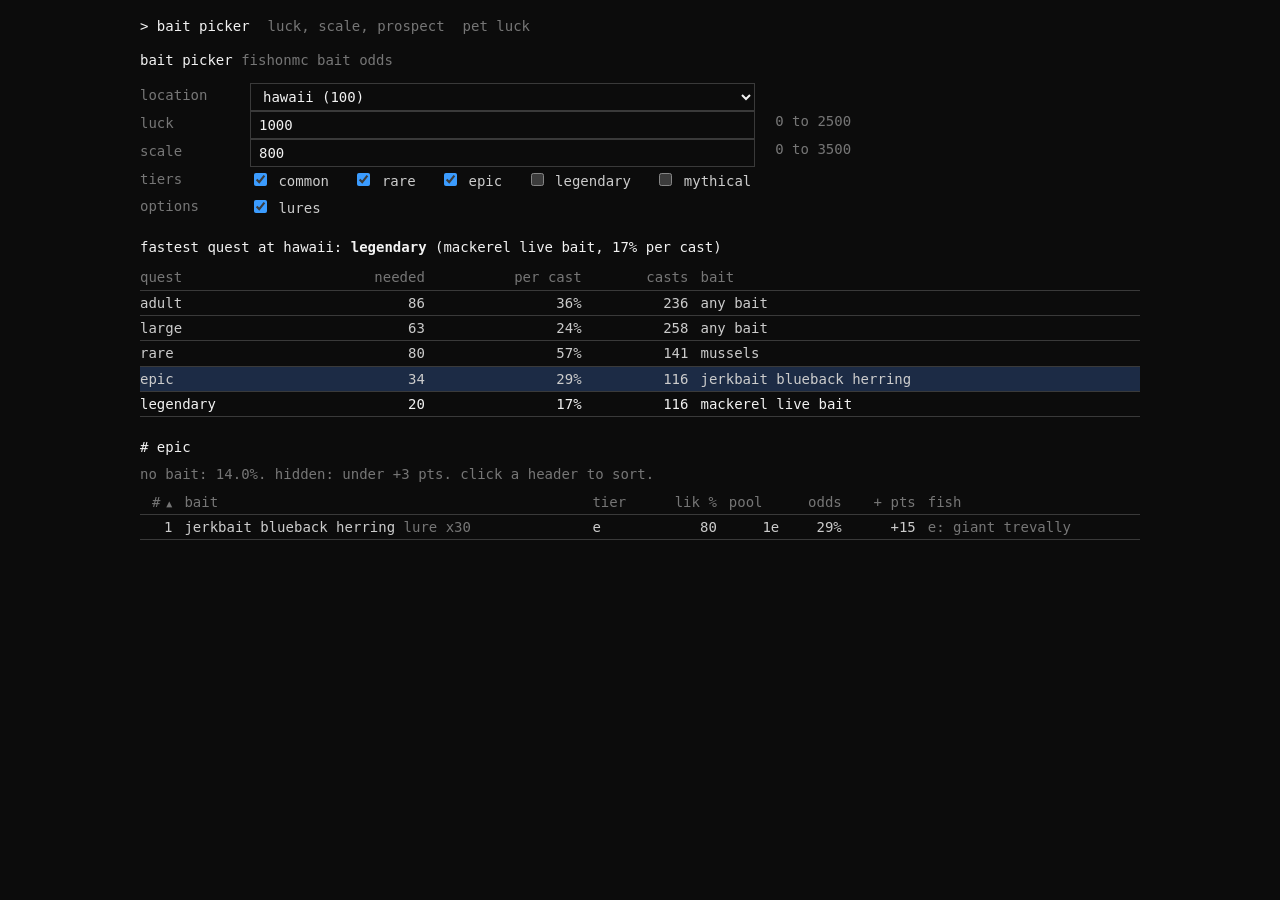
==== commit 2d51805a: "remove the source line at the bottom of each page" ====
--- a/index.html
+++ b/index.html
@@ -1,6 +1,6 @@
 <!doctype html><html lang="en"><head><meta charset="utf-8"><title>bait picker</title>
 <meta name="viewport" content="width=device-width,initial-scale=1">
-<link rel="stylesheet" href="sheet.css?v=5"></head><body>
+<link rel="stylesheet" href="sheet.css?v=6"></head><body>
 <div class="wrap">
 <nav><a href="index.html" aria-current=page>Bait picker</a><a href="stats.html">Luck, scale, prospect</a><a href="petluck.html">Pet luck</a></nav>
 <h1>Bait Picker <span class="hint">FishOnMC bait odds</span></h1>
@@ -26,7 +26,6 @@
 <div class="scroll"><table id="list"></table></div>
 <button class="more" id="more" hidden></button>
 
-<p class="foot">Source: FishOnMC wiki. Bait applies on its likelihood roll; empty rarity falls to next lower. Roll below pool = normal fish (lower bound). Event fish/baits excluded. Legendary/Mythical off by default (expensive). Odds are shown as a range when the bait's best and worst case differ.</p>
 </div>
 
 <script>
--- a/sheet.css
+++ b/sheet.css
@@ -40,6 +40,5 @@
 .fish{color:var(--muted)}
 .more{margin-top:8px;font:inherit;padding:2px 10px;border:1px solid var(--line);border-radius:0;background:var(--bg);color:var(--fg);cursor:pointer}
 .more:hover{color:var(--hl);border-color:var(--muted)}
-.foot{color:var(--muted);max-width:80ch;margin-top:20px}
 ::selection{background:var(--sel)}
 @media (prefers-reduced-motion:reduce){*{transition:none!important}}
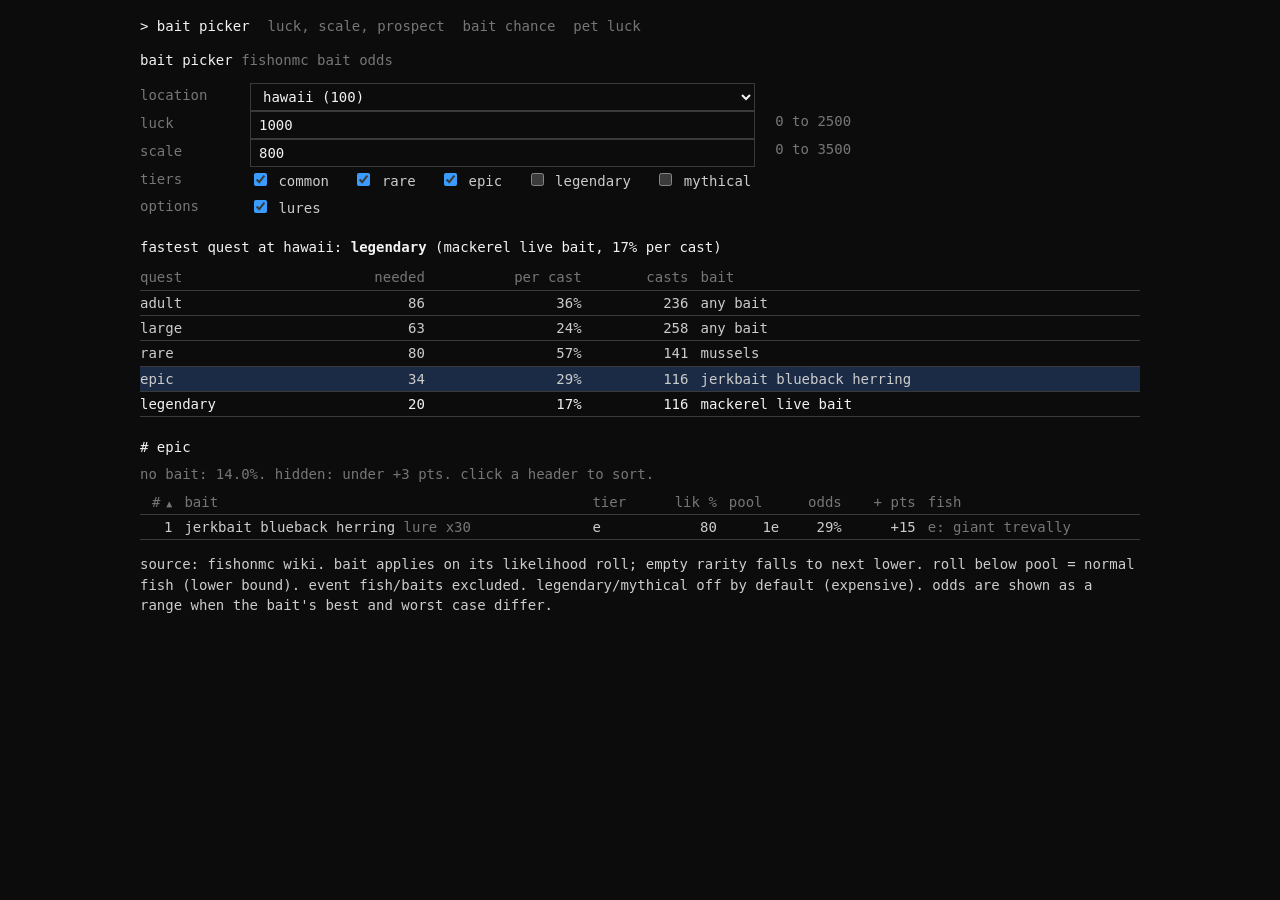
==== commit cc0602fb: "Add bait chance page: per-rarity result of a bait with luck and bait effectiveness Move bait data to" ====
--- a/index.html
+++ b/index.html
@@ -1,8 +1,8 @@
 <!doctype html><html lang="en"><head><meta charset="utf-8"><title>bait picker</title>
 <meta name="viewport" content="width=device-width,initial-scale=1">
-<link rel="stylesheet" href="sheet.css?v=6"></head><body>
+<link rel="stylesheet" href="sheet.css?v=5"></head><body>
 <div class="wrap">
-<nav><a href="index.html" aria-current=page>Bait picker</a><a href="stats.html">Luck, scale, prospect</a><a href="petluck.html">Pet luck</a></nav>
+<nav><a href="index.html" aria-current=page>Bait picker</a><a href="stats.html">Luck, scale, prospect</a><a href="baitchance.html">Bait chance</a><a href="petluck.html">Pet luck</a></nav>
 <h1>Bait Picker <span class="hint">FishOnMC bait odds</span></h1>
 
 <table class="inputs" aria-label="Inputs">
@@ -26,10 +26,11 @@
 <div class="scroll"><table id="list"></table></div>
 <button class="more" id="more" hidden></button>
 
+<p class="foot">Source: FishOnMC wiki. Bait applies on its likelihood roll; empty rarity falls to next lower. Roll below pool = normal fish (lower bound). Event fish/baits excluded. Legendary/Mythical off by default (expensive). Odds are shown as a range when the bait's best and worst case differ.</p>
 </div>
 
+<script src="data.js?v=1"></script>
 <script>
-const D = {"locs":[{"name":"Cypress Lake","water":"F","level":0,"fish":[["Bluegill",0,"Panfishes","Benthopelagic"],["Redear Sunfish",0,"Panfishes","Demersal"],["Green Sunfish",0,"Panfishes","Benthopelagic"],["Black Bullhead Catfish",0,"Catfishes","Demersal"],["Common Carp",0,"Carps","Benthopelagic"],["Black Crappie",1,"Panfishes","Benthopelagic"],["White Crappie",1,"Panfishes","Demersal"],["Spotted Bass",1,"Basses","Demersal"],["Grass Carp",1,"Carps","Demersal"],["Largemouth Bass",2,"Basses","Benthopelagic"],["Florida Bass",2,"Basses","Benthopelagic"],["Eyespot Bowfin",2,"Bowfins","Demersal"],["Channel Catfish",3,"Catfishes","Demersal"],["Flathead Catfish",4,"Catfishes","Demersal"]]},{"name":"Kenai River","water":"F","level":5,"fish":[["Cutthroat Trout",0,"Trouts","-"],["Pink Salmon",0,"Salmons","-"],["Arctic Grayling",0,"Trouts","-"],["Dolly Varden",0,"Trouts","-"],["Arctic Char",0,"Trouts","-"],["Inconnu",1,"Whitefishes","-"],["Burbot",1,"Cods","-"],["Sockeye Salmon",1,"Salmons","-"],["Rainbow Trout",1,"Trouts","-"],["Lake Trout",2,"Trouts","-"],["Coho Salmon",2,"Salmons","-"],["Chum Salmon",3,"Salmons","-"],["Steelhead",3,"Trouts","-"],["King Salmon",4,"Salmons","-"],["Northern Pike",4,"Pikes","-"]]},{"name":"Lake Biwa","water":"F","level":10,"fish":[["Ayu",0,"Smelts","Demersal"],["Biwa Gudgeon",0,"Gudgeons","Demersal"],["Japanese White Crucian Carp",0,"Carps","Demersal"],["Rock Catfish",0,"Catfishes","Demersal"],["Hasu",0,"Eurasian Minnows","Benthopelagic"],["Common Carp",1,"Carps","Benthopelagic"],["Red-spotted Masu Salmon",1,"Salmons","Benthopelagic"],["Round Crucian Carp",1,"Carps","Benthopelagic"],["Kirikuchi Char",1,"Trouts","Benthopelagic"],["Smallmouth Bass",1,"Basses","Benthopelagic"],["Largemouth Bass",2,"Basses","Benthopelagic"],["Masu Salmon",2,"Salmons","Benthopelagic"],["Whitespotted Char",2,"Trouts","Benthopelagic"],["Biwa Salmon",3,"Salmons","Demersal"],["Kunimasu Salmon",3,"Salmons","Benthopelagic"],["Giant Biwa Catfish",4,"Catfishes","Demersal"]]},{"name":"Murray River","water":"F","level":15,"fish":[["Rendahl's Tandan",0,"Catfishes","Demersal"],["Silver Tandan",0,"Catfishes","Demersal"],["Spangled Perch",0,"Grunters","Demersal"],["Bony Bream",0,"Shads","Pelagic"],["Silver Perch",0,"Grunters","Benthopelagic"],["Two-spined Blackfish",0,"Temperate Perches","Demersal"],["River Blackfish",1,"Temperate Perches","Benthopelagic"],["Macquarie Perch",1,"Temperate Perches","Benthopelagic"],["Eel Tailed Catfish",1,"Catfishes","Demersal"],["Australian Bass",1,"Temperate Perches","Demersal"],["Short-finned Eel",2,"Eels","Benthopelagic"],["Trout Cod",2,"Cods","Demersal"],["Estuary Perch",2,"Temperate Perches","Demersal"],["Speckled Longfin Eel",3,"Eels","Demersal"],["Golden Perch",3,"Temperate Perches","Demersal"],["Murray Cod",4,"Cods","Demersal"]]},{"name":"Everglades","water":"B","level":20,"fish":[["Gafftopsail Catfish",0,"Catfishes","Demersal"],["Atlantic Croaker",0,"Drums","Demersal"],["Spotted Sunfish",0,"Panfishes","Demersal"],["Spotted Bass",0,"Basses","Demersal"],["Shoal Bass",0,"Basses","Benthopelagic"],["Southern Flounder",1,"Flatfishes","Demersal"],["Mangrove Snapper",1,"Snappers","Reef"],["Florida Bass",1,"Basses","Benthopelagic"],["Ruddy Bowfin",2,"Bowfins","Demersal"],["Florida Gar",2,"Gars","Demersal"],["Spotted Seatrout",3,"Drums","Demersal"],["Red Drum",3,"Drums","Demersal"],["Black Drum",4,"Drums","Demersal"],["American Alligator",4,"Reptiles","Demersal"]]},{"name":"Key West","water":"S","level":30,"fish":[["White Grunt",0,"Grunts","Reef"],["Florida Pompano",0,"Jacks","Benthopelagic"],["Lane Snapper",0,"Snappers","Reef"],["Spanish Mackerel",0,"Mackerels","Pelagic"],["Yellowtail Snapper",0,"Snappers","Reef"],["Sheepshead",0,"Seabreams","Reef"],["Blue Runner",0,"Jacks","Reef"],["Schoolmaster Snapper",0,"Snappers","Reef"],["Mutton Snapper",1,"Snappers","Reef"],["Common Snook",1,"Snooks","Reef"],["Mangrove Snapper",1,"Snappers","Reef"],["Hogfish",1,"Wrasses","Reef"],["Crevalle Jack",1,"Jacks","Pelagic"],["Yellow Jack",1,"Jacks","Reef"],["Bonefish",1,"Tarpons","Reef"],["Bonnethead Shark",1,"Sharks","Reef"],["Black Grouper",2,"Groupers","Reef"],["Cobia",2,"Cobia","Reef"],["Wahoo",2,"Mackerels","Pelagic"],["Gag Grouper",2,"Groupers","Reef"],["King Mackerel",2,"Mackerels","Pelagic"],["Permit",2,"Jacks","Reef"],["Great Barracuda",3,"Barracudas","Reef"],["Nurse Shark",3,"Sharks","Reef"],["Mahi Mahi",3,"Mahimahis","Pelagic"],["Tarpon",4,"Tarpons","Reef"],["Bull Shark",4,"Sharks","Reef"],["Goliath Grouper",4,"Groupers","Reef"]]},{"name":"Toledo Bend","water":"F","level":40,"fish":[["Bluegill",0,"Panfishes","-"],["Redear Sunfish",0,"Panfishes","-"],["Green Sunfish",0,"Panfishes","-"],["Longear Sunfish",0,"Panfishes","-"],["Warmouth",0,"Panfishes","-"],["White Bass",0,"Basses","-"],["Black Crappie",0,"Panfishes","-"],["White Crappie",0,"Panfishes","-"],["Common Carp",1,"Carps","-"],["Largemouth Bass",1,"Basses","-"],["Florida Bass",1,"Basses","-"],["Striped Bass",1,"Basses","-"],["Freshwater Drum",1,"Drums","-"],["Grass Pickerel",1,"Pikes","-"],["Channel Catfish",1,"Catfishes","-"],["Redfin Pickerel",1,"Pikes","-"],["Spotted Gar",2,"Gars","-"],["Blue Catfish",2,"Catfishes","-"],["Chain Pickerel",2,"Pikes","-"],["Smallmouth Buffalo",2,"Suckers","-"],["Grass Carp",2,"Carps","-"],["Shovelnose Sturgeon",3,"Sturgeons","-"],["Bigmouth Buffalo",3,"Suckers","-"],["Longnose Gar",3,"Gars","-"],["Flathead Catfish",4,"Catfishes","-"],["Alligator Gar",4,"Gars","-"],["American Paddlefish",4,"Paddlefishes","-"]]},{"name":"Great Lakes","water":"F","level":50,"fish":[["Yellow Perch",0,"Panfishes","Benthopelagic"],["Brook Trout",0,"Trouts","Benthopelagic"],["Pumpkinseed",0,"Panfishes","Benthopelagic"],["Brown Bullhead Catfish",0,"Catfishes","Demersal"],["Yellow Bullhead Catfish",0,"Catfishes","Demersal"],["Cisco",0,"Whitefishes","Pelagic"],["White Perch",0,"Panfishes","Benthopelagic"],["Lake Whitefish",0,"Whitefishes","Benthopelagic"],["Pink Salmon",0,"Salmons","Demersal"],["Smallmouth Bass",1,"Basses","Benthopelagic"],["White Sucker",1,"Suckers","Demersal"],["Brown Trout",1,"Trouts","Pelagic"],["Freshwater Drum",1,"Drums","Demersal"],["Burbot",1,"Cods","Demersal"],["Channel Catfish",1,"Catfishes","Demersal"],["Largemouth Bass",1,"Basses","Benthopelagic"],["Atlantic Salmon",2,"Salmons","Benthopelagic"],["Lake Trout",2,"Trouts","Benthopelagic"],["Walleye",2,"Perches","Benthopelagic"],["Sauger",2,"Perches","Demersal"],["Northern Pike",2,"Pikes","Pelagic"],["Muskellunge",3,"Pikes","Demersal"],["Saugeye",3,"Perches","Demersal"],["Tiger Muskellunge",4,"Pikes","Demersal"],["Lake Sturgeon",4,"Sturgeons","Demersal"]]},{"name":"Danube River","water":"F","level":60,"fish":[["White Bream",0,"Eurasian Minnows","-"],["Roach",0,"Eurasian Minnows","-"],["European Perch",0,"Perches","-"],["Sichel",0,"Eurasian Minnows","-"],["Crucian Carp",0,"Carps","-"],["Tench",1,"Eurasian Minnows","-"],["Freshwater Bream",1,"Eurasian Minnows","-"],["Barbel",1,"Barbels","-"],["European Eel",2,"Eels","-"],["Asp",2,"Eurasian Minnows","-"],["Zander",2,"Perches","-"],["Sevruga Sturgeon",3,"Sturgeons","-"],["Sterlet Sturgeon",3,"Sturgeons","-"],["Common Sturgeon",3,"Sturgeons","-"],["Huchen",4,"Salmons","-"],["Wels Catfish",4,"Catfishes","-"],["Beluga Sturgeon",4,"Sturgeons","-"]]},{"name":"Oil Rig","water":"S","level":65,"fish":[["Red Snapper",0,"Snappers","Reef"],["Scamp Grouper",0,"Groupers","Reef"],["Red Grouper",0,"Groupers","Reef"],["Yellowfin Grouper",0,"Groupers","Reef"],["Greater Amberjack",1,"Jacks","Reef"],["Misty Grouper",1,"Groupers","Demersal"],["Snowy Grouper",1,"Groupers","Demersal"],["Almaco Jack",1,"Jacks","Pelagic"],["Cobia",2,"Cobia","Reef"],["Speckled Hind Grouper",2,"Groupers","Demersal"],["Great Northern Tilefish",2,"Tilefishes","Demersal"],["Wahoo",2,"Mackerels","Pelagic"],["Yellowfin Tuna",3,"Tunas","Pelagic"],["Warsaw Grouper",3,"Groupers","Demersal"],["Cubera Snapper",3,"Snappers","Reef"],["Oceanic Whitetip Shark",4,"Sharks","Pelagic"],["Blue Marlin",4,"Billfishes","Pelagic"]]},{"name":"Amazon River","water":"F","level":70,"fish":[["Red-bellied Piranha",0,"Carnivore Characins","Pelagic"],["Slopehead Catfish",0,"Catfishes","Pelagic"],["Jatuarana",0,"Brycons","Benthopelagic"],["Chachorro",0,"Predatory Characins","Benthopelagic"],["Oscar",0,"Cichlids","Benthopelagic"],["Matrinxa",0,"Brycons","Benthopelagic"],["Biara",0,"Predatory Characins","Pelagic"],["Black Banded Aracu",0,"Herbivore Characins","Benthopelagic"],["Three Spotted Aracu",0,"Herbivore Characins","Benthopelagic"],["Jacunda",0,"Cichlids","Benthopelagic"],["Redeye Piranha",0,"Carnivore Characins","Benthopelagic"],["Silver Piranha",0,"Carnivore Characins","Benthopelagic"],["Silver Drum",0,"Drums","Benthopelagic"],["Smooth Back River Stingray",1,"Rays","Benthopelagic"],["Butterfly Peacock Bass",1,"Cichlids","Benthopelagic"],["Speckled Peacock Bass",1,"Cichlids","Benthopelagic"],["Ripsaw Catfish",1,"Catfishes","Demersal"],["Tambaqui",1,"Herbivore Characins","Benthopelagic"],["Flat Whiskered Catfish",1,"Catfishes","Demersal"],["Bicuda",1,"Predatory Characins","Pelagic"],["Apapa",1,"Herrings","Pelagic"],["Sorubim Catfish",1,"Catfishes","Benthopelagic"],["Leopard Catfish",2,"Catfishes","Benthopelagic"],["Silver Arowana",2,"Bonytongues","Demersal"],["Trahira",2,"Predatory Characins","Benthopelagic"],["Payara",2,"Predatory Characins","Benthopelagic"],["Raspy River Stingray",2,"Rays","Benthopelagic"],["Redtail Catfish",2,"Catfishes","Demersal"],["Gilded Catfish",2,"Catfishes","Demersal"],["Ocellate River Stingray",3,"Rays","Benthopelagic"],["Dourada Catfish",3,"Catfishes","Demersal"],["Golden Dorado",3,"Predatory Characins","Benthopelagic"],["Bull Shark",3,"Sharks","Benthopelagic"],["Piraiba",4,"Catfishes","Demersal"],["Arapaima",4,"Bonytongues","Demersal"],["Electric Eel",4,"Eels","Benthopelagic"],["Black Caiman",4,"Reptiles","Benthopelagic"]]},{"name":"Mediterranean Sea","water":"S","level":80,"fish":[["Atlantic Chub Mackerel",0,"Mackerels","Pelagic"],["Saddled Seabream",0,"Seabreams","Benthopelagic"],["Painted Comber",0,"Seabasses","Demersal"],["Striped Red Mullet",0,"Goatfishes","Demersal"],["Rainbow Wrasse",0,"Wrasses","Reef"],["Atlantic Spotted Flounder",0,"Flatfishes","Demersal"],["Red Mullet",0,"Goatfishes","Demersal"],["Two-banded Seabream",0,"Seabreams","Benthopelagic"],["Sharpsnout Seabream",0,"Seabreams","Benthopelagic"],["Greater Weaver",0,"Weevers","Demersal"],["Red Scorpionfish",0,"Scorpionfishes","Demersal"],["Flathead Grey Mullet",0,"Mullets","Benthopelagic"],["Common Pandora",0,"Seabreams","Benthopelagic"],["Thicklip Grey Mullet",0,"Mullets","Demersal"],["Blue Runner",0,"Jacks","Reef"],["Brown Meagre",1,"Drums","Demersal"],["Gilthead Seabream",1,"Seabreams","Demersal"],["Red Porgy",1,"Seabreams","Benthopelagic"],["European Seabass",1,"Seabasses","Demersal"],["Atlantic Bonito",1,"Tunas","Pelagic"],["Bluespotted Seabream",1,"Seabreams","Benthopelagic"],["European Hake",1,"Cods","Demersal"],["Mediterranean Moray",1,"Eels","Reef"],["John Dory",1,"Dories","Benthopelagic"],["Spanish Ling",2,"Cods","Demersal"],["White Grouper",2,"Groupers","Demersal"],["Common Stingray",2,"Rays","Demersal"],["Blonde Skate",2,"Rays","Demersal"],["Dusky Grouper",2,"Groupers","Reef"],["Turbot",2,"Flatfishes","Demersal"],["Common Dentex",2,"Seabreams","Benthopelagic"],["Leerfish",2,"Jacks","Pelagic"],["Angelshark",3,"Sharks","Demersal"],["Mediterranean Spearfish",3,"Billfishes","Pelagic"],["European Monkfish",3,"Luminescents","Demersal"],["Meagre",3,"Drums","Benthopelagic"],["European Conger",3,"Eels","Demersal"],["Atlantic Bluefin Tuna",4,"Tunas","Pelagic"],["Common Guitarfish",4,"Rays","Demersal"],["Adriatic Sturgeon",4,"Sturgeons","Demersal"]]},{"name":"Cape Cod","water":"S","level":90,"fish":[["Black Sea Bass",0,"Seabasses","Reef"],["Atlantic Mackerel",0,"Mackerels","Pelagic"],["Winter Flounder",0,"Flatfishes","Demersal"],["Bluefish",0,"Seabasses","Pelagic"],["American Shad",0,"Shads","Pelagic"],["Haddock",1,"Cods","Demersal"],["Cusk",1,"Cods","Demersal"],["Summer Flounder",1,"Flatfishes","Demersal"],["Pollock",1,"Cods","Demersal"],["Atlantic Cod",2,"Cods","Benthopelagic"],["Striped Bass",2,"Seabasses","Demersal"],["Wolffish",2,"Wolffishes","Demersal"],["Blue Shark",2,"Sharks","Pelagic"],["Common Thresher",3,"Sharks","Pelagic"],["Atlantic Halibut",3,"Flatfishes","Demersal"],["Porbeagle Shark",3,"Sharks","Pelagic"],["Atlantic Bluefin Tuna",4,"Tunas","Pelagic"],["Shortfin Mako Shark",4,"Sharks","Pelagic"]]},{"name":"Nile River","water":"F","level":95,"fish":[["Assuan Labeo",0,"Carps","Benthopelagic"],["Bebe Mormyrid",0,"Elephantfishes","Demersal"],["African Butter Catfish",0,"Catfishes","Demersal"],["True Big-Scale Tetra",0,"Herbivore Characins","Pelagic"],["Giraffe Catfish",0,"Catfishes","Demersal"],["Redbelly Tilapia",0,"Cichlids","Benthopelagic"],["Mango Tilapia",0,"Cichlids","Demersal"],["Nile Bichir",1,"Bichirs","Demersal"],["Blue Tilapia",1,"Cichlids","Benthopelagic"],["Obscure Snakehead",1,"Snakeheads","Demersal"],["Elephant Snout",1,"Bonytongues","Demersal"],["African Carp",1,"Carps","Benthopelagic"],["Nile Tilapia",1,"Cichlids","Benthopelagic"],["Electric Catfish",2,"Catfishes","Benthopelagic"],["African Arowana",2,"Bonytongues","Pelagic"],["Nile Barb",2,"Carps","Benthopelagic"],["Aba",2,"Bonytongues","Demersal"],["Marbled Lungfish",2,"Lungfishes","Demersal"],["Elongate Tigerfish",3,"Predatory Characins","Pelagic"],["African Sharptooth Catfish",3,"Catfishes","Benthopelagic"],["Vundu",3,"Catfishes","Demersal"],["Nile Perch",4,"Lates Perches","Demersal"],["Nile Crocodile",4,"Reptiles","Benthopelagic"]]},{"name":"Hawaii","water":"S","level":100,"fish":[["Whitespotted Filefish",0,"Reef Fishes","Reef"],["Moorish Idol",0,"Reef Fishes","Reef"],["Raccoon Butterflyfish",0,"Reef Fishes","Reef"],["Bluestriped Snapper",0,"Snappers","Reef"],["Yellowfin Goatfish",0,"Goatfishes","Reef"],["Yellow Tang",0,"Reef Fishes","Reef"],["Hawaiian Pigfish",0,"Hogfishes","Reef"],["Rainbow Runner",0,"Jacks","Reef"],["Spotfin Flyingfish",1,"Flyingfishes","Pelagic"],["Orangemouth Lizardfish",1,"Reef Fishes","Reef"],["Reef Triggerfish",1,"Reef Fishes","Reef"],["Black Triggerfish",1,"Reef Fishes","Reef"],["Chinese Trumpet Fish",1,"Reef Fishes","Reef"],["Kawakawa",1,"Tunas","Pelagic"],["Whitetip Reef Shark",2,"Sharks","Reef"],["Giant Trevally",2,"Trevallies","Reef"],["Shortbill Spearfish",2,"Billfishes","Pelagic"],["Skipjack Tuna",2,"Tunas","Pelagic"],["Big Eye Tuna",3,"Tunas","Pelagic"],["Indo-Pacific Sailfish",3,"Billfishes","Pelagic"],["Spotted Eagleray",3,"Rays","Benthopelagic"],["Tiger Shark",4,"Sharks","Benthopelagic"],["Reef Manta Ray",4,"Rays","Benthopelagic"]]},{"name":"Lofoten Islands","water":"S","level":110,"fish":[["Whiting",0,"Cods","Benthopelagic"],["European Flounder",0,"Flatfishes","Demersal"],["Common Dab",0,"Flatfishes","Demersal"],["Blue Whiting",0,"Cods","Pelagic"],["Fourbeard Rockling",0,"Cods","Demersal"],["Witch Flounder",0,"Flatfishes","Demersal"],["Norway Pout",0,"Cods","Benthopelagic"],["Atlantic Herring",0,"Herrings","Benthopelagic"],["Atlantic Mackerel",0,"Mackerels","Pelagic"],["Haddock",1,"Cods","Demersal"],["European Pollack",1,"Cods","Benthopelagic"],["Saithe",1,"Cods","Demersal"],["Cusk",1,"Cods","Demersal"],["European Plaice",1,"Flatfishes","Demersal"],["Lumpfish",1,"Lumpfishes","Benthopelagic"],["Atlantic Salmon",2,"Salmons","Benthopelagic"],["Golden Redfish",2,"Scorpionfishes","Pelagic"],["Common Ling",2,"Cods","Demersal"],["Blue Ling",2,"Cods","Demersal"],["Greenland Halibut",2,"Flatfishes","Benthopelagic"],["Northern Wolffish",2,"Wolffishes","Benthopelagic"],["Atlantic Cod",3,"Cods","Benthopelagic"],["Opah",3,"Lampriformes","Pelagic"],["Porbeagle Shark",3,"Sharks","Pelagic"],["Spotted Wolffish",3,"Wolffishes","Demersal"],["Atlantic Halibut",4,"Flatfishes","Demersal"],["Greenland Shark",4,"Sharks","Benthopelagic"],["Atlantic Bluefin Tuna",4,"Tunas","Pelagic"]]},{"name":"Cairns","water":"S","level":120,"fish":[["Crimson Snapper",0,"Snappers","Reef"],["Doublespotted Queenfish",0,"Drums","Reef"],["Mangrove Red Snapper",0,"Snappers","Reef"],["Russell's Snapper",0,"Snappers","Reef"],["Malabar Blood Snapper",0,"Snappers","Reef"],["Camouflage Grouper",0,"Groupers","Reef"],["Greasy Grouper",0,"Groupers","Reef"],["Brown-marbled Grouper",0,"Groupers","Reef"],["Rusty Jobfish",0,"Snappers","Reef"],["Broad-barred King Mackerel",0,"Mackerels","Pelagic"],["Australian Bonito",0,"Tunas","Pelagic"],["Australian Spotted Mackerel",0,"Mackerels","Pelagic"],["Rainbow Runner",1,"Jacks","Reef"],["Whitetip Reef Shark",1,"Sharks","Reef"],["Pike Eel",1,"Eels","Demersal"],["Coral Trout",1,"Groupers","Reef"],["Yellowspotted Trevally",1,"Trevallies","Reef"],["Bluefin Trevally",1,"Trevallies","Reef"],["Golden Trevally",1,"Trevallies","Reef"],["Dusky Flathead",1,"Flatheads","Demersal"],["Bigeye Trevally",1,"Trevallies","Reef"],["Longtail Tuna",1,"Tunas","Pelagic"],["Red Emperor",2,"Snappers","Reef"],["Australasian Snapper",2,"Snappers","Reef"],["Bigfin Reef Squid",2,"Squids","Demersal"],["Potato Grouper",2,"Groupers","Reef"],["Gray Reef Shark",2,"Sharks","Reef"],["King Threadfin",2,"Threadfins","Demersal"],["Dogtooth Tuna",2,"Tunas","Reef"],["Giant Trevally",2,"Trevallies","Reef"],["Sand Tiger Shark",3,"Sharks","Reef"],["Silvertip Shark",3,"Sharks","Reef"],["Humphead Wrasse",3,"Wrasses","Reef"],["Indo-Pacific Sailfish",3,"Billfishes","Pelagic"],["Yellowfin Tuna",3,"Tunas","Pelagic"],["Oceanic Whitetip Shark",3,"Sharks","Pelagic"],["Striped Marlin",3,"Billfishes","Pelagic"],["Sicklefin Lemon Shark",4,"Sharks","Reef"],["Tiger Shark",4,"Sharks","Benthopelagic"],["Queensland Grouper",4,"Groupers","Reef"],["Southern Bluefin Tuna",4,"Tunas","Pelagic"],["Black Marlin",4,"Billfishes","Pelagic"]]}],"baits":[{"name":"Bread","kind":"bait","rar":"C","water":"F","lik":70,"size":0,"targets":["Carps","Eurasian Minnows","Suckers","Cichlids"]},{"name":"Dough Balls","kind":"bait","rar":"C","water":"F","lik":60,"size":0,"targets":["Carps","Cichlids"]},{"name":"Pink Salmon Roe","kind":"bait","rar":"C","water":"F","lik":60,"size":0,"targets":["Salmons"]},{"name":"Worms","kind":"bait","rar":"C","water":"F","lik":70,"size":0,"targets":["Panfishes","Drums","Perches","Eurasian Minnows","Barbels","Temperate Perches","Cichlids"]},{"name":"Zebra Mussels","kind":"bait","rar":"C","water":"F","lik":60,"size":0,"targets":["Catfishes","Drums"]},{"name":"Banana Chunks","kind":"bait","rar":"R","water":"F","lik":70,"size":0,"targets":["Herbivore Characins"]},{"name":"Chicken Nugget","kind":"bait","rar":"R","water":"F","lik":70,"size":1,"targets":["Catfishes"]},{"name":"Cut Shad","kind":"bait","rar":"R","water":"F","lik":75,"size":0,"targets":["Catfishes"]},{"name":"French Fry","kind":"bait","rar":"R","water":"F","lik":70,"size":0,"targets":["Catfishes","Carps"]},{"name":"Minnow Live Bait","kind":"bait","rar":"R","water":"F","lik":75,"size":0,"targets":["Basses","Pikes","Perches"]},{"name":"Nightcrawler","kind":"bait","rar":"R","water":"F","lik":80,"size":0,"targets":["Panfishes","Eurasian Minnows","Temperate Perches","Perches","Basses","Trouts","Drums"]},{"name":"Shiner Live Bait","kind":"bait","rar":"R","water":"F","lik":75,"size":0,"targets":["Basses","Pikes"]},{"name":"Small Chunk Of Meat","kind":"bait","rar":"R","water":"F","lik":75,"size":2,"targets":["Catfishes","Eels","Rays","Reptiles"]},{"name":"Sweet Corn","kind":"bait","rar":"R","water":"F","lik":70,"size":0,"targets":["Carps","Suckers"]},{"name":"Trout Dough","kind":"bait","rar":"R","water":"F","lik":70,"size":0,"targets":["Trouts"]},{"name":"Chicken Liver","kind":"bait","rar":"E","water":"F","lik":80,"size":2,"targets":["Catfishes"]},{"name":"Chinook Salmon Roe","kind":"bait","rar":"E","water":"F","lik":80,"size":0,"targets":["Salmons"]},{"name":"Cut Bream","kind":"bait","rar":"E","water":"F","lik":80,"size":2,"targets":["Catfishes","Eels"]},{"name":"Cut Carp","kind":"bait","rar":"E","water":"F","lik":80,"size":2,"targets":["Catfishes","Gars"]},{"name":"Cut Roach","kind":"bait","rar":"E","water":"F","lik":80,"size":2,"targets":["Zander","Northern Pike"]},{"name":"Nightcrawlers","kind":"bait","rar":"E","water":"F","lik":85,"size":3,"targets":["Sturgeons","Catfishes"]},{"name":"Shad Live Bait","kind":"bait","rar":"E","water":"F","lik":80,"size":1,"targets":["Basses"]},{"name":"Carp Head","kind":"bait","rar":"L","water":"F","lik":90,"size":4,"targets":["Catfishes","Gars"]},{"name":"Large Chunk Of Meat","kind":"bait","rar":"L","water":"F","lik":90,"size":4,"targets":["Bonytongues","Sharks"]},{"name":"Rotten Chicken","kind":"bait","rar":"L","water":"F","lik":90,"size":3,"targets":["American Alligator","Black Caiman","Nile Crocodile"]},{"name":"Clam","kind":"bait","rar":"C","water":"S","lik":65,"size":0,"targets":["Seabreams","Snappers","Reef Fishes","Drums"]},{"name":"Grass Shrimp","kind":"bait","rar":"C","water":"S","lik":0,"size":0,"targets":["*"]},{"name":"Sand Flea","kind":"bait","rar":"C","water":"S","lik":70,"size":0,"targets":["Jacks","Seabreams","Drums"]},{"name":"Sand Shrimp","kind":"bait","rar":"C","water":"S","lik":60,"size":0,"targets":["Flatfishes","Surfperches","Drums","Seabreams"]},{"name":"Sand Worm","kind":"bait","rar":"C","water":"S","lik":60,"size":0,"targets":["Wrasses","Mullets","Surfperches","Drums","Seabasses"]},{"name":"Scallop","kind":"bait","rar":"C","water":"S","lik":65,"size":0,"targets":["Seabreams","Snappers","Reef Fishes"]},{"name":"Small Cut Squid","kind":"bait","rar":"C","water":"S","lik":70,"size":0,"targets":["Snappers","Flatfishes","Seabasses","Grunts","Jacks","Seabreams","Mullets"]},{"name":"Cut Octopus","kind":"bait","rar":"R","water":"S","lik":80,"size":0,"targets":["@Demersal"]},{"name":"Fiddler Crab","kind":"bait","rar":"R","water":"S","lik":70,"size":0,"targets":["Drums","Seabreams"]},{"name":"Herring Live Bait","kind":"bait","rar":"R","water":"S","lik":75,"size":0,"targets":["Flatfishes","Seabasses","Cods"]},{"name":"Medium Cut Squid","kind":"bait","rar":"R","water":"S","lik":75,"size":0,"targets":["Mackerels","Snooks","Tarpons","Groupers","Wrasses"]},{"name":"Menhaden Live Bait","kind":"bait","rar":"R","water":"S","lik":75,"size":0,"targets":["Jacks","Mackerels"]},{"name":"Mullet Live Bait","kind":"bait","rar":"R","water":"S","lik":75,"size":0,"targets":["Seabasses","Groupers","Eels","Jacks"]},{"name":"Mussels","kind":"bait","rar":"R","water":"S","lik":75,"size":0,"targets":["Seabreams","Snappers","Reef Fishes","Drums"]},{"name":"Small Chunk Of Bonito Cutbait","kind":"bait","rar":"R","water":"S","lik":70,"size":0,"targets":["Snappers","Jacks"]},{"name":"White Shrimp","kind":"bait","rar":"R","water":"S","lik":75,"size":0,"targets":["Seabreams","Snappers","Jacks","Grunts","Wrasses","Reef Fishes"]},{"name":"Cut Mullet","kind":"bait","rar":"E","water":"S","lik":85,"size":0,"targets":["Cobia","Jacks","Groupers","Seabasses"]},{"name":"Mackerel Live Bait","kind":"bait","rar":"E","water":"S","lik":80,"size":0,"targets":["Billfishes","Trevallies","Tunas"]},{"name":"Pinfish Live Bait","kind":"bait","rar":"E","water":"S","lik":80,"size":0,"targets":["Cubera Snapper","Cobia","Greater Amberjack","Red Drum","Common Snook","Spotted Seatrout","Great Barracuda"]},{"name":"Sardine Live Bait","kind":"bait","rar":"E","water":"S","lik":80,"size":0,"targets":["Snappers"]},{"name":"Ballyhoo Live Bait","kind":"bait","rar":"L","water":"S","lik":95,"size":0,"targets":["@Pelagic"]},{"name":"Bonito Live Bait","kind":"bait","rar":"L","water":"S","lik":90,"size":0,"targets":["Trevallies","Billfishes","Sharks"]},{"name":"Cownose Ray Cutbait","kind":"bait","rar":"L","water":"S","lik":90,"size":3,"targets":["Sharks"]},{"name":"Large Chunk Of Bonito Cutbait","kind":"bait","rar":"L","water":"S","lik":90,"size":4,"targets":["Sharks"]},{"name":"Large Cut Squid","kind":"bait","rar":"L","water":"S","lik":90,"size":0,"targets":["Sharks","Groupers","Tunas"]},{"name":"Salmon Head","kind":"bait","rar":"L","water":"S","lik":90,"size":3,"targets":["Atlantic Halibut","Pacific Halibut"]},{"name":"Bardi Grub","kind":"bait","rar":"R","water":"Murray River","lik":75,"size":0,"targets":["Murray Cod","Golden Perch","Silver Perch","Trout Cod"]},{"name":"Chicken Scraps","kind":"bait","rar":"R","water":"Amazon River","lik":70,"size":0,"targets":["Carnivore Characins"]},{"name":"Cut Piranha","kind":"bait","rar":"R","water":"Amazon River","lik":70,"size":2,"targets":["Catfishes","Rays"]},{"name":"Sand Eel","kind":"bait","rar":"R","water":"Cape Cod","lik":75,"size":0,"targets":["Striped Bass","Bluefish","Winter Flounder","Summer Flounder"]},{"name":"Florida Crawfish","kind":"bait","rar":"E","water":"Everglades","lik":85,"size":0,"targets":["Basses","Drums","Catfishes"]},{"name":"Lambari Live Bait","kind":"bait","rar":"E","water":"Amazon River","lik":80,"size":0,"targets":["Predatory Characins"]},{"name":"Louisiana Crawfish","kind":"bait","rar":"E","water":"Toledo Bend","lik":85,"size":0,"targets":["Basses","Drums","Catfishes"]},{"name":"Mozzarella Cube","kind":"bait","rar":"E","water":"Murray River","lik":80,"size":0,"targets":["Murray Cod"]},{"name":"Rusty Crawfish","kind":"bait","rar":"E","water":"Great Lakes","lik":80,"size":0,"targets":["Basses","Perches"]},{"name":"Yabby Crawfish","kind":"bait","rar":"E","water":"Murray River","lik":80,"size":0,"targets":["Murray Cod","Trout Cod","Golden Perch"]},{"name":"Murray Crawfish","kind":"bait","rar":"L","water":"Murray River","lik":90,"size":4,"targets":["Cods"]},{"name":"Crankbait (Tiger Craw / Smokin' Shad)","kind":"lure","rar":"R","water":"F","lik":70,"size":2,"targets":["Basses"]},{"name":"Roostertail Fire Tiger","kind":"lure","rar":"R","water":"F","lik":80,"size":1,"targets":["Basses","Panfishes","Trouts","Perches","Temperate Perches","Pikes"]},{"name":"Roostertail Bubblegum","kind":"lure","rar":"R","water":"F","lik":70,"size":1,"targets":["Trouts","Panfishes"]},{"name":"Roostertail White Chartreuse","kind":"lure","rar":"R","water":"F","lik":70,"size":1,"targets":["Largemouth Bass","Smallmouth Bass","Sauger","Walleye"]},{"name":"Crankbait Bluegill","kind":"lure","rar":"E","water":"F","lik":80,"size":1,"targets":["Basses","Perches","Pikes"]},{"name":"Spinner Bait Chartreuse","kind":"lure","rar":"E","water":"F","lik":80,"size":2,"targets":["Northern Pike","Muskellunge","Tiger Muskellunge"]},{"name":"Frog Leopard","kind":"lure","rar":"E","water":"F","lik":80,"size":2,"targets":["Largemouth Bass","Florida Bass"]},{"name":"Spinnerbait White Shad","kind":"lure","rar":"L","water":"F","lik":90,"size":2,"targets":["Basses"]},{"name":"Spinner Bait Golden Shiner","kind":"lure","rar":"L","water":"F","lik":90,"size":2,"targets":["Northern Pike","Muskellunge","Tiger Muskellunge"]},{"name":"Frog Rainforest Yellow","kind":"lure","rar":"L","water":"F","lik":90,"size":2,"targets":["Largemouth Bass","Florida Bass"]},{"name":"Glide Bait Rainbow Trout","kind":"lure","rar":"L","water":"F","lik":100,"size":3,"targets":["Smallmouth Bass","Lake Trout","Northern Pike","Muskellunge","Tiger Muskellunge"]},{"name":"Diving Plug Olive","kind":"lure","rar":"L","water":"F","lik":100,"size":3,"targets":["Largemouth Bass","Smallmouth Bass","Speckled Peacock Bass","Butterfly Peacock Bass"]},{"name":"Diving Plug Fire Tiger / Banana","kind":"lure","rar":"L","water":"F","lik":100,"size":0,"targets":["Northern Pike","Zander","Golden Perch","Murray Cod","Speckled Peacock Bass","Butterfly Peacock Bass","Trahira"]},{"name":"Popper Black Magic","kind":"lure","rar":"L","water":"F","lik":100,"size":0,"targets":["Largemouth Bass","Smallmouth Bass"]},{"name":"Popper Ghost","kind":"lure","rar":"L","water":"F","lik":100,"size":0,"targets":["Northern Pike","Muskellunge","Tiger Muskellunge"]},{"name":"Glide Bait Crystal","kind":"lure","rar":"M","water":"F","lik":100,"size":5,"targets":["Northern Pike","Muskellunge","Tiger Muskellunge"]},{"name":"Glide Bait Bluegill","kind":"lure","rar":"M","water":"F","lik":100,"size":5,"targets":["Largemouth Bass","Smallmouth Bass"]},{"name":"Bucktail Jig Chartreuse","kind":"lure","rar":"E","water":"S","lik":80,"size":0,"targets":["Common Snook","Red Drum","Spotted Seatrout"]},{"name":"Bucktail Jig Dark Shad","kind":"lure","rar":"E","water":"S","lik":80,"size":0,"targets":["Spotted Seatrout","Striped Bass","Bluefish"]},{"name":"Bucktail Jig Ghost","kind":"lure","rar":"E","water":"S","lik":90,"size":0,"targets":["Common Snook","Spotted Seatrout","Red Drum","Striped Bass","Bluefish","Cobia","Mangrove Snapper","Mutton Snapper"]},{"name":"Jerkbait Blueback Herring","kind":"lure","rar":"E","water":"S","lik":80,"size":0,"targets":["Trevallies","Tarpons","Snooks","Mackerels"]},{"name":"Jerkbait Redhead","kind":"lure","rar":"E","water":"S","lik":80,"size":0,"targets":["Common Snook","Red Drum"]},{"name":"Saltwater Spoon Gold","kind":"lure","rar":"E","water":"S","lik":80,"size":0,"targets":["Barracudas","Mackerels","Jacks","Seabasses"]},{"name":"Saltwater Spoon Silver","kind":"lure","rar":"E","water":"S","lik":85,"size":0,"targets":["Barracudas","Mackerels","Jacks","Seabasses","Drums"]},{"name":"Jerkbait Mullet","kind":"lure","rar":"L","water":"S","lik":90,"size":0,"targets":["Trevallies","Tarpons","Snooks","Mackerels"]},{"name":"Marlin Lure Blue","kind":"lure","rar":"L","water":"S","lik":90,"size":0,"targets":["Tunas"]},{"name":"Marlin Lure Mini Mahi","kind":"lure","rar":"L","water":"S","lik":90,"size":0,"targets":["Mahimahis"]},{"name":"Marlin Lure Purple","kind":"lure","rar":"L","water":"S","lik":90,"size":0,"targets":["Billfishes"]},{"name":"Marlin Lure Blue Green","kind":"lure","rar":"M","water":"S","lik":100,"size":5,"targets":["Billfishes"]},{"name":"Frog Dark Rainforest","kind":"lure","rar":"E","water":"Amazon River","lik":80,"size":2,"targets":["Butterfly Peacock Bass","Speckled Peacock Bass"]},{"name":"Spinner Bait Lime","kind":"lure","rar":"L","water":"Murray River","lik":90,"size":2,"targets":["Murray Cod"]},{"name":"Popper Volcano","kind":"lure","rar":"L","water":"Amazon River","lik":100,"size":0,"targets":["Speckled Peacock Bass","Butterfly Peacock Bass"]}]};
 const RN=["Common","Rare","Epic","Legendary","Mythical"], RL=["C","R","E","L","M"];
 const TIER={C:0,R:1,E:2,L:3,M:4};
 const USES=[["Crankbait (Tiger",30],["Roostertail",20],["Crankbait Bluegill",30],["Spinner Bait Chartreuse",50],["Frog Leopard",30],["Spinnerbait White Shad",50],["Spinner Bait Golden",50],["Frog Rainforest",30],["Glide Bait",50],["Diving Plug",40],["Popper",40],["Bucktail",25],["Jerkbait",30],["Saltwater Spoon",25],["Marlin Lure Blue Green",50],["Marlin Lure",30],["Frog Dark",30],["Spinner Bait Lime",50]];
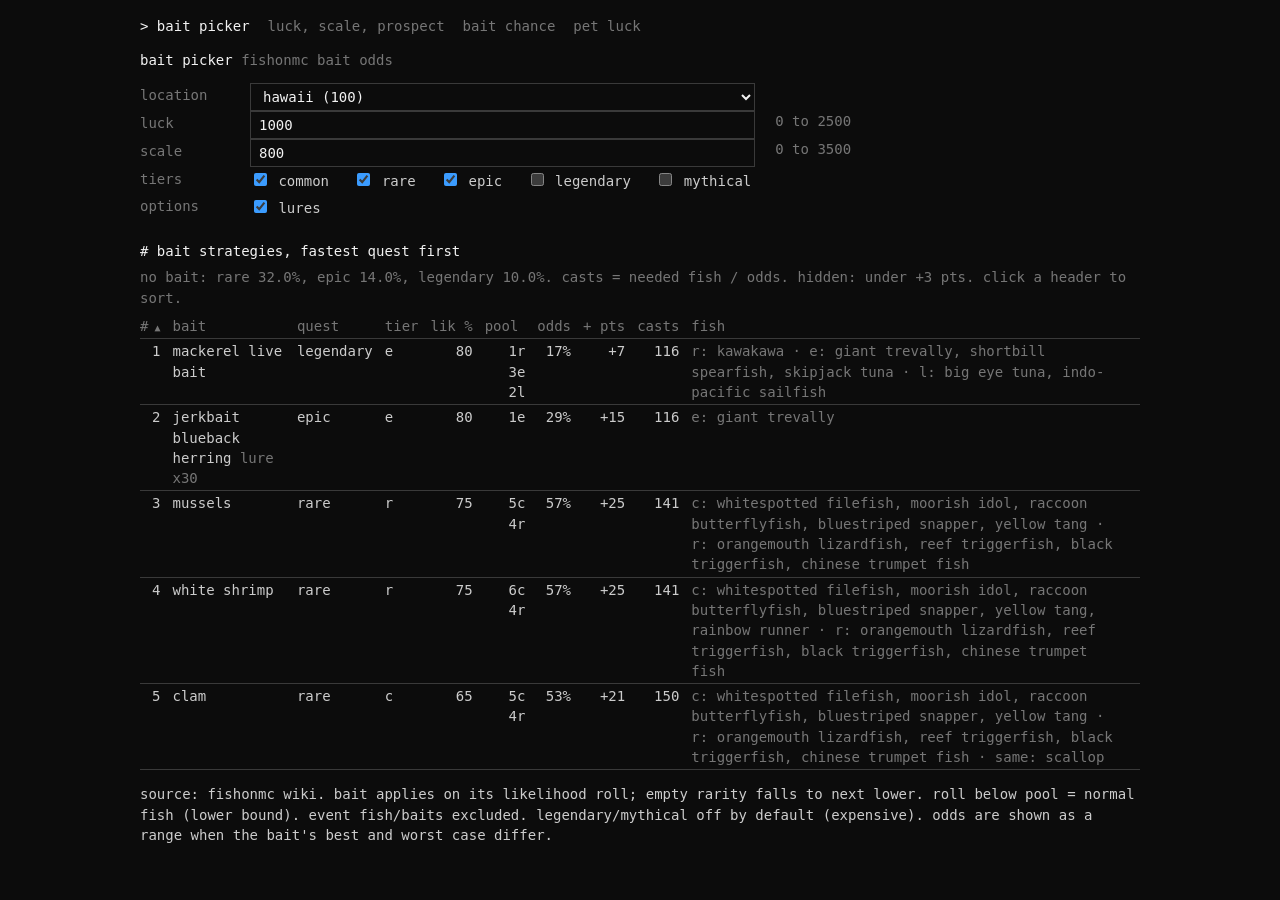
==== commit dd4c633b: "Bait picker: one merged list of bait strategies for all quests, fastest first Co-Authored-By: Claude" ====
--- a/index.html
+++ b/index.html
@@ -17,9 +17,6 @@
 <label><input class="tier" data-t="M" type="checkbox"> Mythical</label></td></tr>
 <tr><th scope="row">Options</th><td class="chk"><label><input id="lures" type="checkbox" checked> Lures</label></td></tr>
 </table>
-
-<p class="verdict" id="verdict" aria-live="polite"></p>
-<div class="scroll"><table class="q" id="cmp" aria-label="Quest comparison"></table></div>
 
 <div class="sec" id="listtitle"></div>
 <p class="hint" id="listnote" style="margin:0 0 6px"></p>
@@ -100,7 +97,7 @@
   return Math.min(hi,Math.max(lo,isFinite(v)&&raw!==""?v:lo));
 }
 const esc=s=>String(s).replace(/[&<>"]/g,c=>({"&":"&amp;","<":"&lt;",">":"&gt;",'"':"&quot;"}[c]));
-const COLS=[["rk","#",1],["name","Bait",0],["tier","Tier",0],["lik","Lik %",1],["pool","Pool",0],["odds","Odds",1],["up","+ pts",1],["fish","Fish",0]];
+const COLS=[["rk","#",1],["name","Bait",0],["quest","Quest",0],["tier","Tier",0],["lik","Lik %",1],["pool","Pool",0],["odds","Odds",1],["up","+ pts",1],["casts","Casts",1],["fish","Fish",0]];
 
 function saveHash(){
   const p=new URLSearchParams({loc:$("loc").value,luck:$("luck").value,scale:$("scale").value,
@@ -118,48 +115,28 @@
 }
 
 function render(){
-  const loc=D.locs.find(l=>l.name===$("loc").value), luck=readNum("luck"), scale=readNum("scale");
-  const lures=$("lures").checked;
-  const lvl=15;
-  const req={};for(const q of QUESTS) req[q]=modelReq(q,lvl);
-  const so=sizeOdds(scale), ro=odds(luck);
-  const adult=so[2], large=so[3];
-
-  const best={};
-  for(const q of ["Rare","Epic","Legendary"]){const c=candidates(loc,luck,QX[q],lures);const base=ro[QX[q]];
-    best[q]=c.length&&c[0].mid>base+.0005?{val:c[0].mid,name:c[0].b.name}:{val:base,name:"no bait beats the base odds"};}
-  const vals={Adult:adult,Large:large,Rare:best.Rare.val,Epic:best.Epic.val,Legendary:best.Legendary.val};
-  const casts={};for(const q of QUESTS) casts[q]=req[q]/vals[q];
-  const known=QUESTS.filter(q=>isFinite(casts[q])&&vals[q]>0);
-  const top=known.length?known.reduce((a,b)=>casts[b]<casts[a]?b:a):Object.keys(vals).reduce((a,b)=>vals[b]>vals[a]?b:a);
-
-  const how=(top==="Adult"||top==="Large")?"no bait":best[top].name;
-  $("verdict").innerHTML=`Fastest quest at ${esc(loc.name)}: <strong>${top}</strong> (${esc(how)}, ${pct(vals[top])} per cast)`;
-
-  $("cmp").innerHTML=`<thead><tr><th>Quest</th><th class="n">Needed</th><th class="n">Per cast</th><th class="n">Casts</th><th>Bait</th></tr></thead><tbody>`+
-    QUESTS.map(q=>`<tr data-q="${q}" tabindex="0" aria-selected="${q===state.quest}"${q===top?' class="top"':""}><td>${q}</td><td class="n">${req[q]}</td><td class="n">${pct(vals[q])}</td><td class="n">${isFinite(casts[q])?Math.round(casts[q]):"-"}</td><td>${q==="Adult"||q==="Large"?"any bait":esc(best[q].name)}</td></tr>`).join("")+`</tbody>`;
-  document.querySelectorAll("#cmp tbody tr").forEach(r=>{
-    const pick=()=>{state.quest=r.dataset.q;state.showAll=false;render();};
-    r.onclick=pick;r.onkeydown=e=>{if(e.key==="Enter"||e.key===" "){e.preventDefault();pick();}};});
-
-  const q=state.quest;
-  $("listtitle").textContent=q;
-  const L=$("list"), more=$("more");
-  if(q==="Adult"||q==="Large"){
-    $("listnote").textContent=`No bait effect on size. ${pct1(q==="Adult"?adult:large)} of casts.`;
-    L.innerHTML="";more.hidden=true;saveHash();return;
+  const loc=D.locs.find(l=>l.name===$("loc").value), luck=readNum("luck"); readNum("scale");
+  const lures=$("lures").checked, ro=odds(luck);
+  const all=[];
+  for(const q of ["Rare","Epic","Legendary"]){
+    const X=QX[q], need=modelReq(q,15), base=ro[X];
+    for(const r of candidates(loc,luck,X,lures)){
+      if(r.mid-base<.03) continue;
+      all.push({r,q,X,name:r.b.name,tier:TIER[r.b.rar],lik:r.b.lik,pool:poolStr(r.cnt),odds:r.mid,up:r.mid-base,casts:need/r.mid,
+        fish:RL.map((t,k)=>r.names[k].length?t+": "+r.names[k].join(", "):"").filter(Boolean).join(" · ")+(r.alts.length?" · same: "+r.alts.join(", "):"")});
+    }
   }
-  const X=QX[q], c=candidates(loc,luck,X,lures), base=ro[X];
-  $("listnote").textContent=`No bait: ${pct1(base)}. Hidden: under +3 pts. Click a header to sort.`;
-  const rows=c.filter(r=>r.mid-base>=.03).map((r,i)=>({r,rk:i+1,name:r.b.name,tier:TIER[r.b.rar],lik:r.b.lik,pool:poolStr(r.cnt),odds:r.mid,up:r.mid-base,
-    fish:RL.map((t,k)=>r.names[k].length?t+": "+r.names[k].join(", "):"").filter(Boolean).join(" · ")+(r.alts.length?" · same: "+r.alts.join(", "):"")}));
-  rows.sort((a,b)=>{const x=a[state.sort],y=b[state.sort];return (typeof x==="string"?x.localeCompare(y):x-y)*state.dir||a.rk-b.rk;});
-  const lim=state.showAll?rows.length:12;
+  all.sort((a,b)=>a.casts-b.casts||a.name.localeCompare(b.name));
+  all.forEach((x,i)=>x.rk=i+1);
+  $("listtitle").textContent="Bait strategies, fastest quest first";
+  $("listnote").textContent=`No bait: Rare ${pct1(ro[1])}, Epic ${pct1(ro[2])}, Legendary ${pct1(ro[3])}. Casts = needed fish / odds. Hidden: under +3 pts. Click a header to sort.`;
+  const rows=all.slice().sort((a,b)=>{const x=a[state.sort],y=b[state.sort];return (typeof x==="string"?x.localeCompare(y):x-y)*state.dir||a.rk-b.rk;});
+  const lim=state.showAll?rows.length:12, L=$("list"), more=$("more");
   L.innerHTML=`<thead><tr>`+COLS.map(([k,t,n])=>`<th class="s${n?" n":""}" data-k="${k}" tabindex="0"${state.sort===k?` aria-sort="${state.dir>0?"ascending":"descending"}"`:""}>${t}</th>`).join("")+`</tr></thead><tbody>`+
-    (rows.slice(0,lim).map(({r,rk,name,tier,lik,pool,odds,up,fish})=>{const rng=Math.abs(r.ce-r.fl)>.005;
-      return `<tr><td class="n">${rk}</td><td>${esc(name)}${r.b.kind==="lure"?` <span class="hint">lure x${uses(name)}</span>`:""}</td><td>${RL[tier]}</td><td class="n">${lik}</td><td class="n">${pool}</td><td class="n">${rng?pct(r.fl)+" to "+pct(r.ce):pct(r.fl)}</td><td class="n">+${(up*100).toFixed(0)}</td><td class="fish">${esc(fish)}</td></tr>`;}).join("")||`<tr><td colspan="8" class="hint">Nothing beats base odds</td></tr>`)+`</tbody>`;
+    (rows.slice(0,lim).map(x=>{const r=x.r,rng=Math.abs(r.ce-r.fl)>.005;
+      return `<tr><td class="n">${x.rk}</td><td>${esc(x.name)}${r.b.kind==="lure"?` <span class="hint">lure x${uses(x.name)}</span>`:""}</td><td>${x.q}</td><td>${RL[x.tier]}</td><td class="n">${x.lik}</td><td class="n">${x.pool}</td><td class="n">${rng?pct(r.fl)+" to "+pct(r.ce):pct(r.fl)}</td><td class="n">+${(x.up*100).toFixed(0)}</td><td class="n">${Math.round(x.casts)}</td><td class="fish">${esc(x.fish)}</td></tr>`;}).join("")||`<tr><td colspan="10" class="hint">Nothing beats base odds</td></tr>`)+`</tbody>`;
   L.querySelectorAll("th.s").forEach(h=>{
-    const go=()=>{const k=h.dataset.k;if(state.sort===k)state.dir=-state.dir;else{state.sort=k;state.dir=(k==="name"||k==="tier"||k==="pool"||k==="rk")?1:-1;}render();};
+    const go=()=>{const k=h.dataset.k;if(state.sort===k)state.dir=-state.dir;else{state.sort=k;state.dir=(k==="name"||k==="tier"||k==="pool"||k==="rk"||k==="quest"||k==="casts")?1:-1;}render();};
     h.onclick=go;h.onkeydown=e=>{if(e.key==="Enter")go();};});
   if(rows.length>12){more.hidden=false;more.textContent=state.showAll?"Top 12":`All ${rows.length}`;more.onclick=()=>{state.showAll=!state.showAll;render();};}else more.hidden=true;
   saveHash();
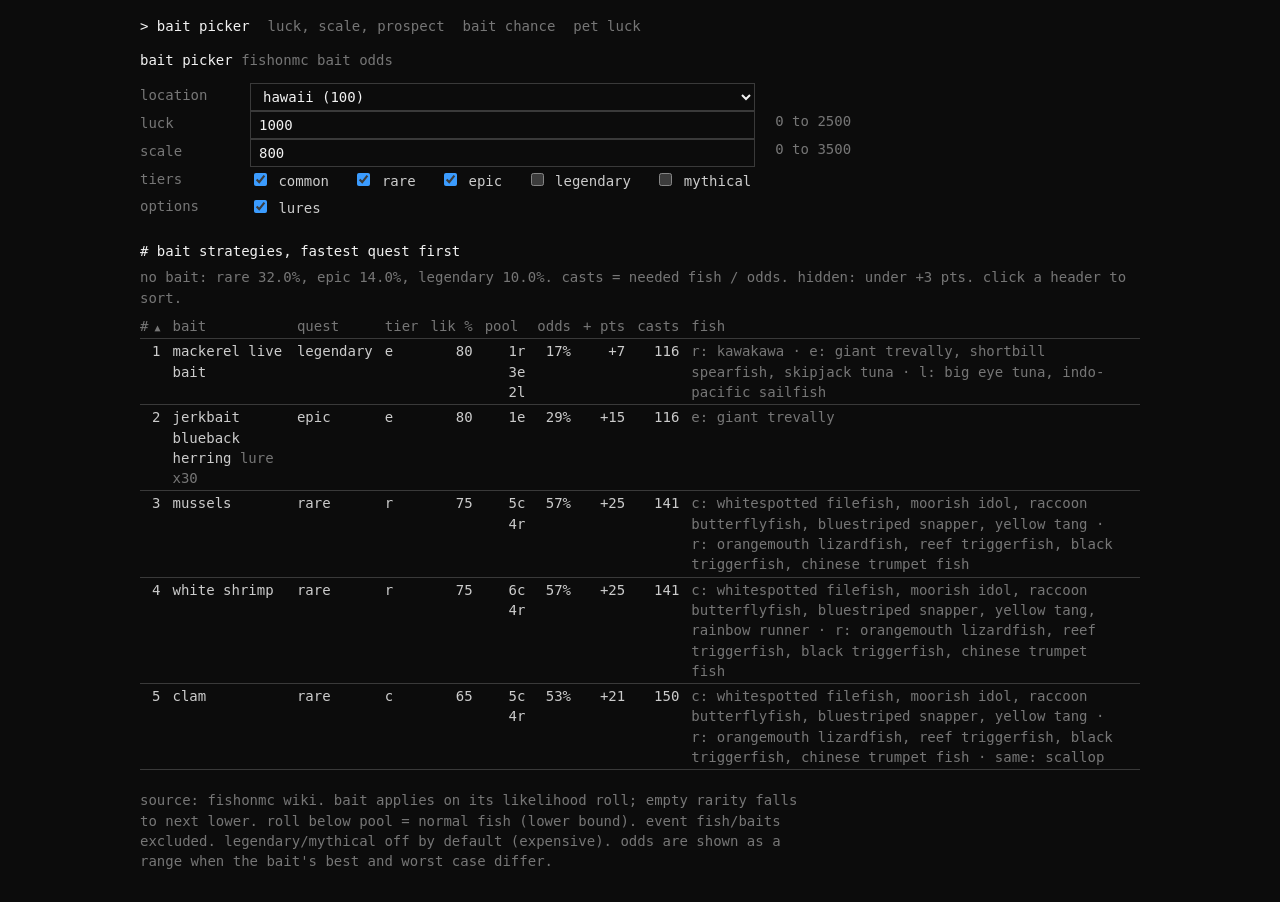
==== commit d1353a70: "Bait chance: type-to-filter boxes instead of dropdowns for location and bait" ====
--- a/index.html
+++ b/index.html
@@ -1,6 +1,6 @@
 <!doctype html><html lang="en"><head><meta charset="utf-8"><title>bait picker</title>
 <meta name="viewport" content="width=device-width,initial-scale=1">
-<link rel="stylesheet" href="sheet.css?v=5"></head><body>
+<link rel="stylesheet" href="sheet.css?v=6"></head><body>
 <div class="wrap">
 <nav><a href="index.html" aria-current=page>Bait picker</a><a href="stats.html">Luck, scale, prospect</a><a href="baitchance.html">Bait chance</a><a href="petluck.html">Pet luck</a></nav>
 <h1>Bait Picker <span class="hint">FishOnMC bait odds</span></h1>
--- a/sheet.css
+++ b/sheet.css
@@ -20,7 +20,7 @@
 .inputs th,.inputs td{border:0}
 .inputs th{width:110px}
 .inputs td{padding:0 12px 0 0}
-.inputs input[type=number],.inputs select{width:100%;min-width:200px;border:1px solid var(--line);border-radius:0;padding:3px 8px;background:var(--cell);color:var(--hl);font:inherit;text-transform:inherit;height:28px}
+.inputs input[type=number],.inputs input[type=text],.inputs select{width:100%;min-width:200px;border:1px solid var(--line);border-radius:0;padding:3px 8px;background:var(--cell);color:var(--hl);font:inherit;text-transform:inherit;height:28px}
 .inputs input:focus,.inputs select:focus{outline:1px solid var(--acc);outline-offset:-1px}
 .inputs input.bad{border-color:var(--bad);color:var(--bad)}
 .inputs td.chk{padding:3px 0}
@@ -40,5 +40,9 @@
 .fish{color:var(--muted)}
 .more{margin-top:8px;font:inherit;padding:2px 10px;border:1px solid var(--line);border-radius:0;background:var(--bg);color:var(--fg);cursor:pointer}
 .more:hover{color:var(--hl);border-color:var(--muted)}
+.foot{color:var(--muted);max-width:80ch;margin-top:20px}
 ::selection{background:var(--sel)}
 @media (prefers-reduced-motion:reduce){*{transition:none!important}}
+.cl{position:absolute;z-index:5;left:0;right:12px;top:100%;margin:0;padding:0;list-style:none;max-height:260px;overflow-y:auto;background:var(--cell);border:1px solid var(--acc);border-top:0}
+.cl li{padding:2px 8px;cursor:pointer}
+.cl li.on,.cl li:hover{background:var(--sel);color:var(--hl)}
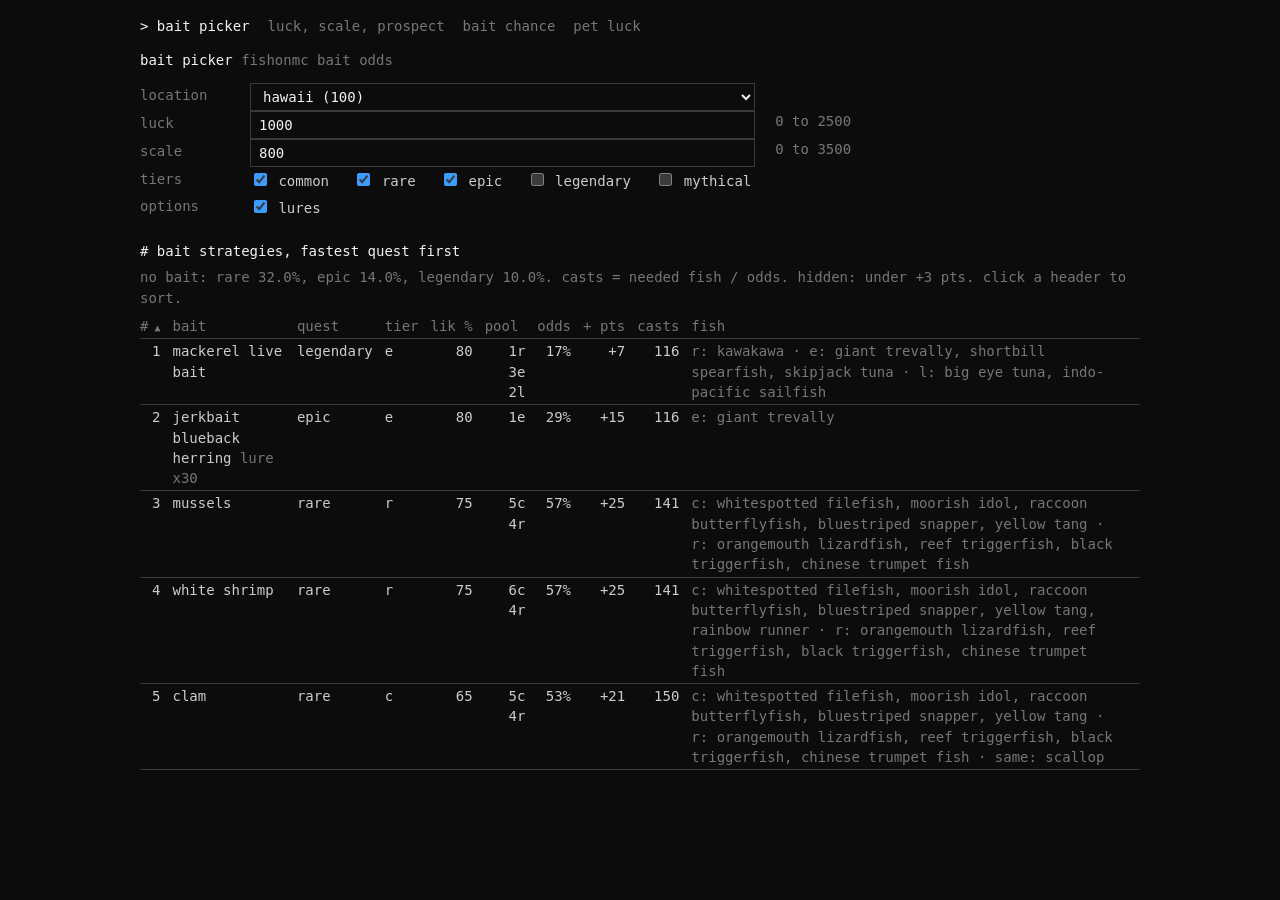
==== commit fd5f44ce: "Merge branch 'main' into remove-source-line" ====
--- a/index.html
+++ b/index.html
@@ -23,7 +23,6 @@
 <div class="scroll"><table id="list"></table></div>
 <button class="more" id="more" hidden></button>
 
-<p class="foot">Source: FishOnMC wiki. Bait applies on its likelihood roll; empty rarity falls to next lower. Roll below pool = normal fish (lower bound). Event fish/baits excluded. Legendary/Mythical off by default (expensive). Odds are shown as a range when the bait's best and worst case differ.</p>
 </div>
 
 <script src="data.js?v=1"></script>
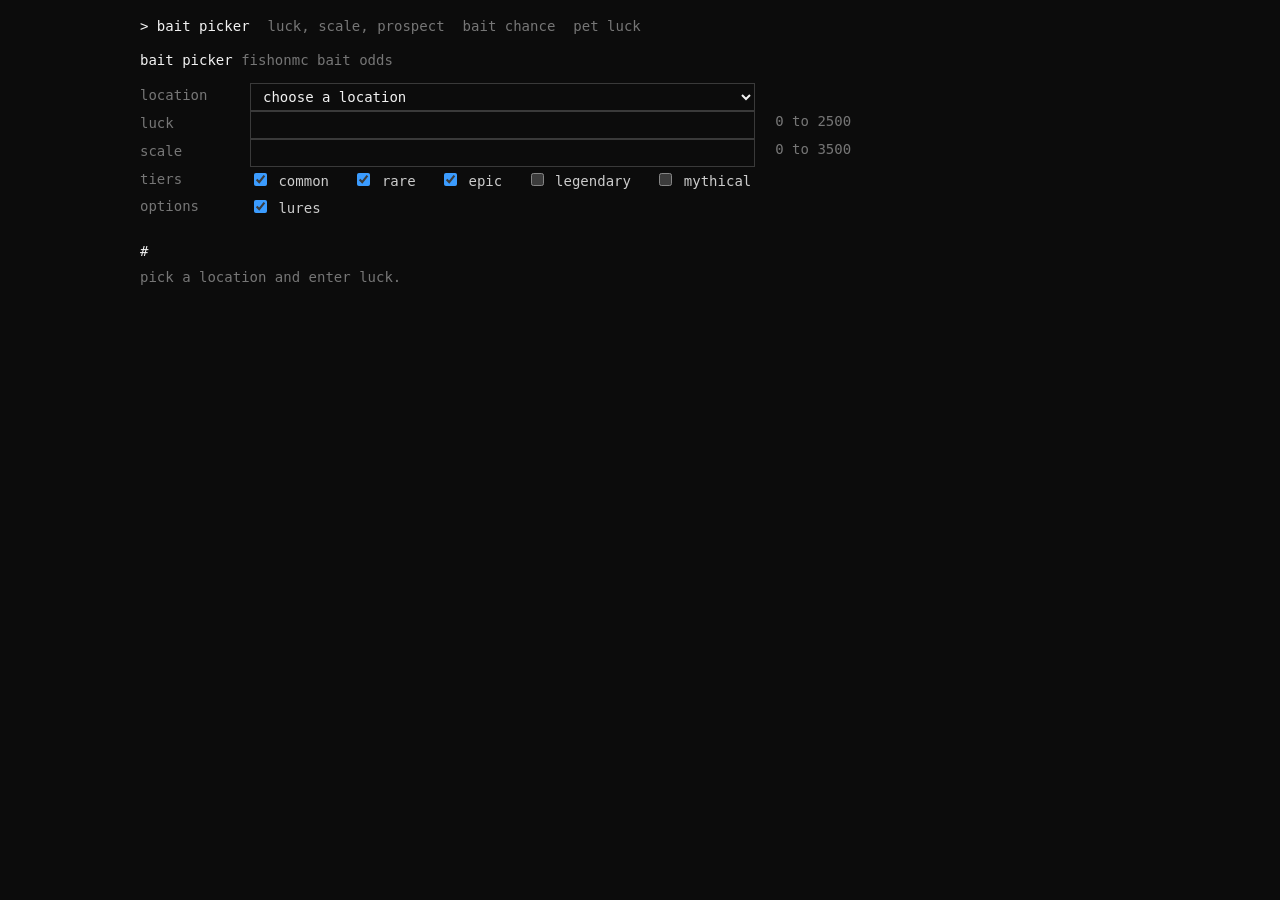
==== commit 8bd7f948: "Start with empty inputs on the bait picker and bait chance pages" ====
--- a/index.html
+++ b/index.html
@@ -1,14 +1,14 @@
 <!doctype html><html lang="en"><head><meta charset="utf-8"><title>bait picker</title>
 <meta name="viewport" content="width=device-width,initial-scale=1">
-<link rel="stylesheet" href="sheet.css?v=6"></head><body>
+<link rel="stylesheet" href="sheet.css?v=7"></head><body>
 <div class="wrap">
 <nav><a href="index.html" aria-current=page>Bait picker</a><a href="stats.html">Luck, scale, prospect</a><a href="baitchance.html">Bait chance</a><a href="petluck.html">Pet luck</a></nav>
 <h1>Bait Picker <span class="hint">FishOnMC bait odds</span></h1>
 
 <table class="inputs" aria-label="Inputs">
 <tr><th scope="row"><label for="loc">Location</label></th><td><select id="loc"></select></td></tr>
-<tr><th scope="row"><label for="luck">Luck</label></th><td><input id="luck" type="number" min="0" max="2500" step="25" value="1000" inputmode="numeric"></td><td class="hint" style="border:0;padding-left:8px">0 to 2500</td></tr>
-<tr><th scope="row"><label for="scale">Scale</label></th><td><input id="scale" type="number" min="0" max="3500" step="25" value="800" inputmode="numeric"></td><td class="hint" style="border:0;padding-left:8px">0 to 3500</td></tr>
+<tr><th scope="row"><label for="luck">Luck</label></th><td><input id="luck" type="number" min="0" max="2500" step="25" inputmode="numeric"></td><td class="hint" style="border:0;padding-left:8px">0 to 2500</td></tr>
+<tr><th scope="row"><label for="scale">Scale</label></th><td><input id="scale" type="number" min="0" max="3500" step="25" inputmode="numeric"></td><td class="hint" style="border:0;padding-left:8px">0 to 3500</td></tr>
 <tr><th scope="row">Tiers</th><td class="chk">
 <label><input class="tier" data-t="C" type="checkbox" checked> Common</label>
 <label><input class="tier" data-t="R" type="checkbox" checked> Rare</label>
@@ -114,7 +114,11 @@
 }
 
 function render(){
-  const loc=D.locs.find(l=>l.name===$("loc").value), luck=readNum("luck"); readNum("scale");
+  const loc=D.locs.find(l=>l.name===$("loc").value);
+  if(!loc||$("luck").value.trim()===""){
+    $("listtitle").textContent="";$("listnote").textContent="Pick a location and enter luck.";$("list").innerHTML="";$("more").hidden=true;
+    if($("luck").value.trim()==="")$("luck").classList.remove("bad");saveHash();return;}
+  const luck=readNum("luck"); readNum("scale");
   const lures=$("lures").checked, ro=odds(luck);
   const all=[];
   for(const q of ["Rare","Epic","Legendary"]){
@@ -140,8 +144,7 @@
   if(rows.length>12){more.hidden=false;more.textContent=state.showAll?"Top 12":`All ${rows.length}`;more.onclick=()=>{state.showAll=!state.showAll;render();};}else more.hidden=true;
   saveHash();
 }
-$("loc").innerHTML=D.locs.map(l=>`<option value="${esc(l.name)}">${esc(l.name)} (${l.level})</option>`).join("");
-$("loc").value="Hawaii";
+$("loc").innerHTML='<option value="">choose a location</option>'+D.locs.map(l=>`<option value="${esc(l.name)}">${esc(l.name)} (${l.level})</option>`).join("");
 loadHash();
 document.querySelectorAll(".tier").forEach(c=>c.addEventListener("input",()=>{state.showAll=false;render();}));
 for(const id of ["loc","luck","scale","lures"]) $(id).addEventListener("input",()=>{state.showAll=false;render();});
--- a/sheet.css
+++ b/sheet.css
@@ -40,7 +40,6 @@
 .fish{color:var(--muted)}
 .more{margin-top:8px;font:inherit;padding:2px 10px;border:1px solid var(--line);border-radius:0;background:var(--bg);color:var(--fg);cursor:pointer}
 .more:hover{color:var(--hl);border-color:var(--muted)}
-.foot{color:var(--muted);max-width:80ch;margin-top:20px}
 ::selection{background:var(--sel)}
 @media (prefers-reduced-motion:reduce){*{transition:none!important}}
 .cl{position:absolute;z-index:5;left:0;right:12px;top:100%;margin:0;padding:0;list-style:none;max-height:260px;overflow-y:auto;background:var(--cell);border:1px solid var(--acc);border-top:0}
